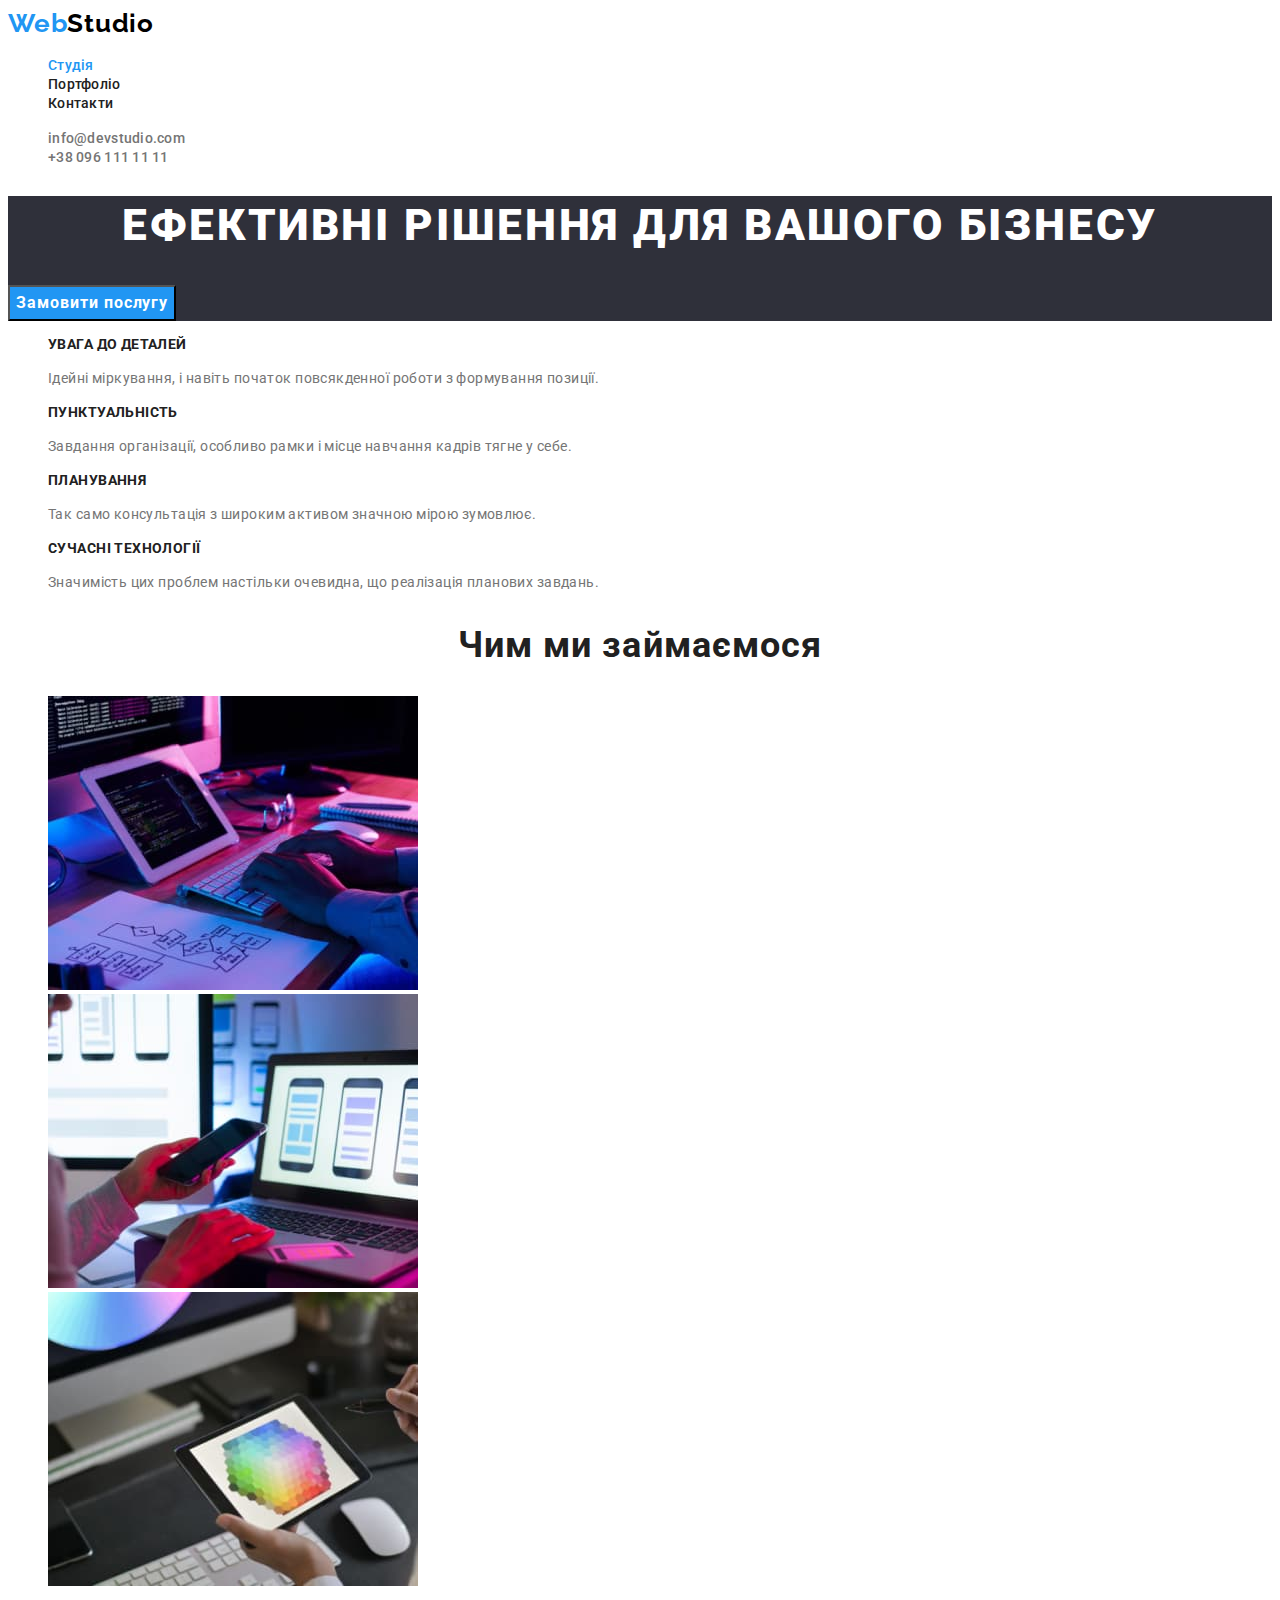
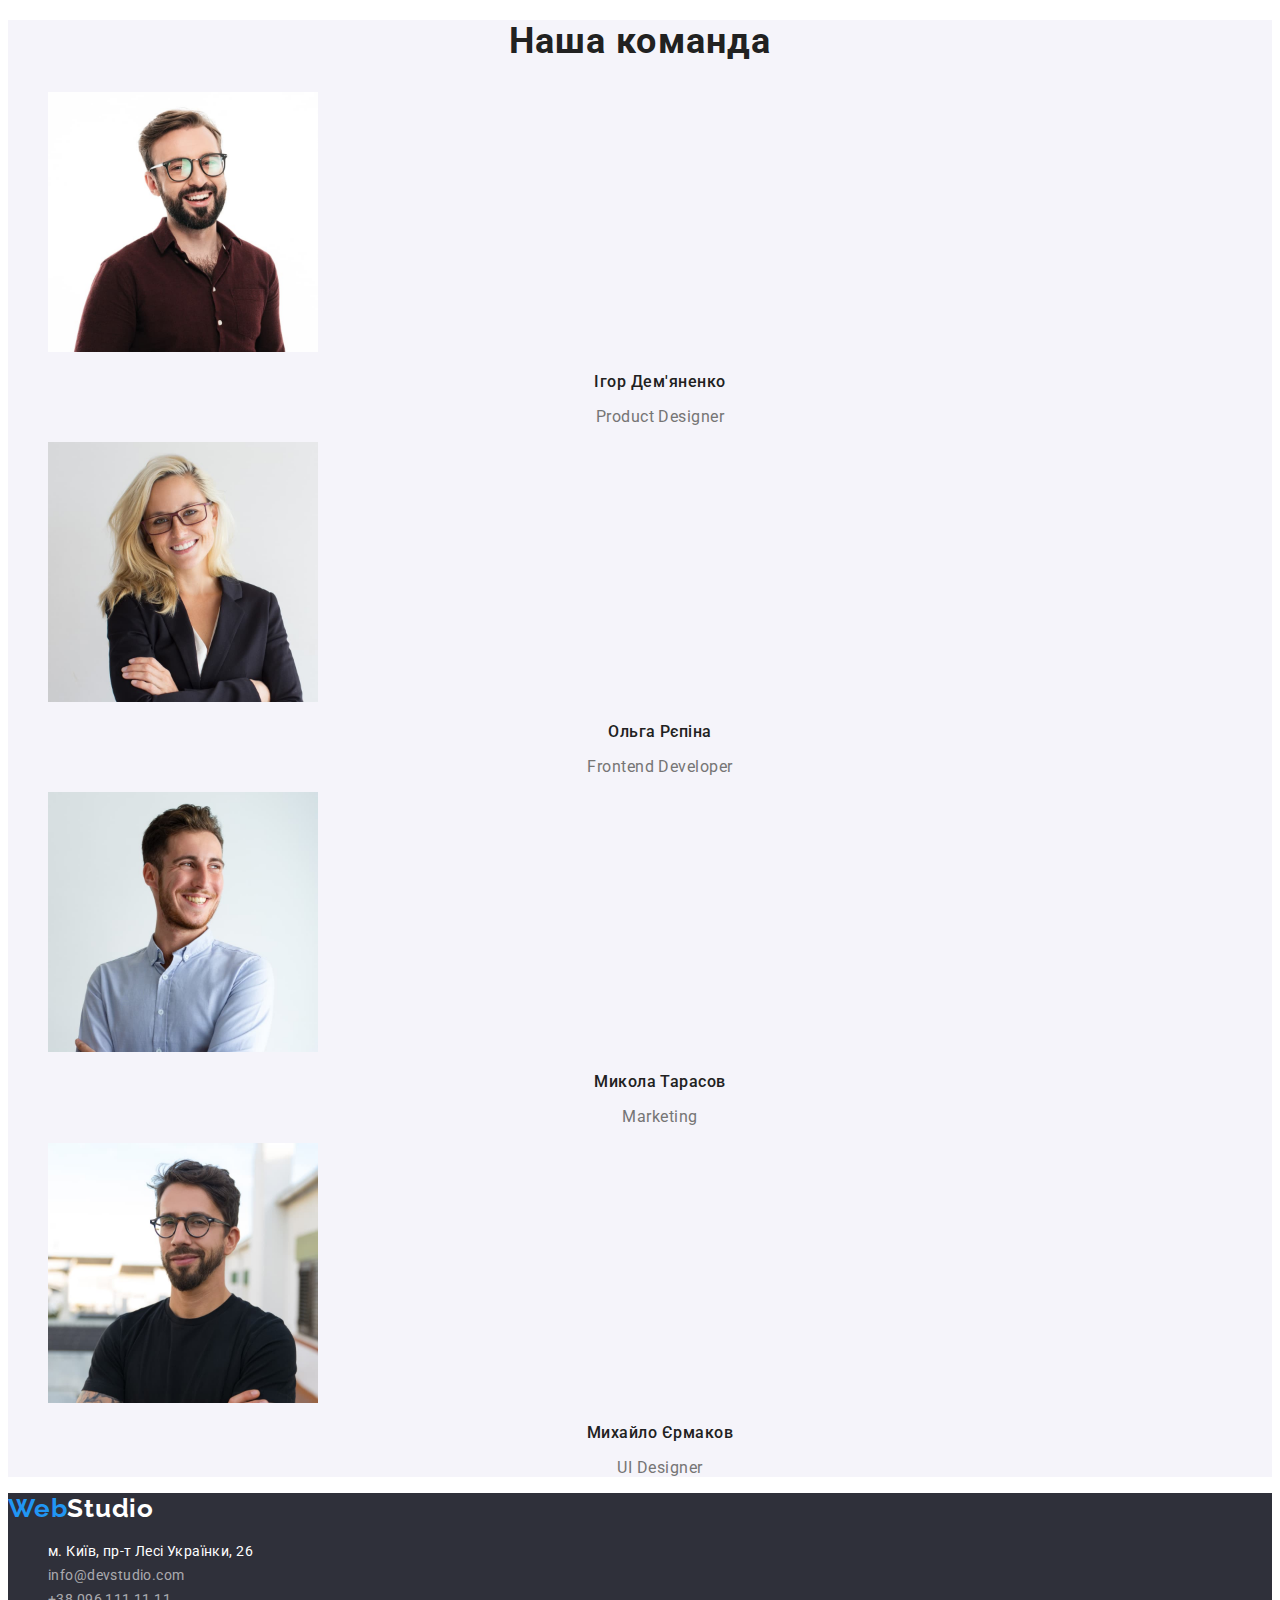
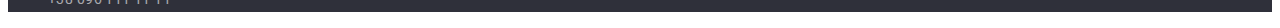
==== index.html @ d9cb3cd8 "Copy files from hw-02" ====
<!DOCTYPE html>
<html lang="uk">
<head>
    <meta charset="UTF-8">
    <meta http-equiv="X-UA-Compatible" content="IE=edge">
    <meta name="viewport" content="width=device-width, initial-scale=1.0">
    <title>WebStudio</title>
    <link rel="preconnect" href="https://fonts.googleapis.com">
    <link rel="preconnect" href="https://fonts.gstatic.com" crossorigin>
    <link href="https://fonts.googleapis.com/css2?family=Raleway:wght@700&family=Roboto:wght@400;500;700;900&display=swap"
        rel="stylesheet">
    <link rel="stylesheet" href="./css/styles.css">
</head>
<body>
    <!-- header -->
    <header>
        <nav>
            <a href="./index.html" lang="en" class="logo"> <span class="logo-accent">Web</span>Studio</a>
    
            <ul class="list">
                <li><a href="./index.html" class="site-nav-link current">Студія</a></li>
                <li><a href="./portfolio.html" class="site-nav-link">Портфоліо</a></li>
                <li><a href="" class="site-nav-link">Контакти</a></li>
            </ul>
        </nav>
        
        <ul class="list">
            <li><a href="mailto:info@devstudio.com" class="contacts">info@devstudio.com</a></li>
            <li><a href="tel:+380961111111" class="contacts">+38 096 111 11 11</a></li>
        </ul>
    </header>

    <main>
        <!-- hero -->
        <section class="hero-section">
            <h1 class="hero-title">Ефективні рішення для вашого бізнесу</h1>
            <button type="button" class="button">Замовити послугу</button>
        </section>

        <!-- features -->
        <section>
            <h2 hidden>Особливості</h2>
            <ul class="list">
                <li>
                    <h3 class="features-title">УВАГА ДО ДЕТАЛЕЙ</h3>
                    <p class="features-text">Ідейні міркування, і навіть початок повсякденної роботи з формування позиції.</p>
                </li>
                <li>
                    <h3 class="features-title">ПУНКТУАЛЬНІСТЬ</h3>
                    <p class="features-text">Завдання організації, особливо рамки і місце навчання кадрів тягне у себе.</p>
                </li>
                <li>
                    <h3 class="features-title">ПЛАНУВАННЯ</h3>
                    <p class="features-text">Так само консультація з широким активом значною мірою зумовлює.</p>
                </li>
                <li>
                    <h3 class="features-title">СУЧАСНІ ТЕХНОЛОГІЇ</h3>
                    <p class="features-text">Значимість цих проблем настільки очевидна, що реалізація планових завдань.</p>
                </li>
            </ul>
        </section>

        <!-- works -->
        <section>
            <h2 class="section-title">Чим ми займаємося</h2>
            <ul class="list">
                <li>
                    <img src="./images/desktop.jpg" alt="Десктопні додатки" width="370">
                </li>
                <li>
                    <img src="./images/mobile.jpg" alt="Мобільні додатки" width="370">
                </li>
                <li>
                    <img src="./images/tablet.jpg" alt="Дизайнерські рішення" width="370">
                </li>
            </ul>
        </section>

        <!-- team -->
        <section class="team-section">
            <h2 class="section-title">Наша команда</h2>
            <ul class="list">
                <li>
                    <img src="./images/ihor.jpg" alt="Фото Ігор Дем'яненко" width="270">
                    <h3 class="team-member">Ігор Дем'яненко</h3>
                    <p lang="en" class="team-role">Product Designer</p>
                </li>
                <li>
                    <img src="./images/olha.jpg" alt="Фото Ольга Рєпіна" width="270">
                    <h3 class="team-member">Ольга Рєпіна</h3>
                    <p lang="en" class="team-role">Frontend Developer</p>
                </li>
                <li>
                    <img src="./images/mykola.jpg" alt="Фото Микола Тарасов" width="270">
                    <h3 class="team-member">Микола Тарасов</h3>
                    <p lang="en" class="team-role">Marketing</p>
                </li>
                <li>
                    <img src="./images/mykhailo.jpg" alt="Фото Михайло Єрмаков" width="270">
                    <h3 class="team-member">Михайло Єрмаков</h3>
                    <p lang="en" class="team-role">UI Designer</p>
                </li>
            </ul>
        </section>
    </main>

    <!-- footer -->
    <footer class="footer-section">
        <a href="./index.html" lang="en" class="logo"> <span class="logo-accent">Web</span>Studio</a>
        <address>
            <ul class="list">
                <li><a href="https://goo.gl/maps/fUNhZHvPjA6vGSTK8" target="_blank" rel="noopener norefferer" class="address-footer">м. Київ, пр-т Лесі Українки, 26</a></li>
                <li><a href="mailto:info@devstudio.com" class="contacts-footer">info@devstudio.com</a></li>
                <li><a href="tel:+380961111111" class="contacts-footer">+38 096 111 11 11</a></li>
            </ul>
        </address>
    </footer>

</body>
</html>
---- css/styles.css ----
:root {
    --primary-text-color:#212121;
    --secondary-text-color:#757575;
    --logo-text-color:#000000;
    --accent-color:#2196F3;
    --white-text-color:#FFFFFF;
    --footer-text-color:rgba(255, 255, 255, 0.6);
    --primary-bg-color:#FFFFFF;
    --secondary-bg-color:#F5F4FA;
    --accent-bg-color:#2F303A;

    --filter-bg-color:#F5F4FA;

    --button-focus-color:#188CE8
}

body {
    background-color: var(--primary-bg-color);
    color: var(--primary-text-color);
    font-family: 'Roboto', sans-serif;
}

.list {
    list-style: none;
}

/* logo */
.logo {
    color: var(--logo-text-color);
    font-family: 'Raleway', sans-serif;
    font-weight: 700;
    font-size: 26px;
    line-height: 1.2;
    text-decoration: none;
    letter-spacing: 0.03em;
}

.logo-accent {
    color: var(--accent-color);
}

/* site-nav */
.site-nav-link {
    color: var(--primary-text-color);
    font-weight: 500;
    font-size: 14px;
    line-height: 1.14;
    letter-spacing: 0.02em;
    text-decoration: none;
}

.site-nav-link:hover,
.site-nav-link:focus {
    color: var(--accent-color);
}

.current {
    color: var(--accent-color);
}

/* contacts */
.contacts {
    color: var(--secondary-text-color);
    font-weight: 500;
    font-size: 14px;
    line-height: 1.14;
    letter-spacing: 0.02em;
    text-decoration: none;
}

.contacts:hover,
.contacts:focus {
    color: var(--accent-color);
}

/* hero */
.hero-section,
.footer-section {
    background-color: var(--accent-bg-color);
}

.hero-title {
    font-weight: 900;
    font-size: 44px;
    line-height: 1.36;
    text-align: center;
    letter-spacing: 0.06em;
    text-transform: uppercase;
    color: var(--white-text-color);
}

/* button */
.button {
    color:var(--white-text-color);
    background-color: var(--accent-color);
    font-family: inherit;
    font-weight: 700;
    font-size: 16px;
    line-height: 1.88;
    display: flex;
    align-items: center;
    text-align: center;
    letter-spacing: 0.06em;

    cursor: pointer;
}

.button:hover,
.button:focus {
    background-color: var(--button-focus-color);
}

/* section */
.section-title {
    font-weight: 700;
    font-size: 36px;
    line-height: 1.17;
    text-align: center;
    letter-spacing: 0.03em;
}

/* features */
.features-title {
    font-weight: 700;
    font-size: 14px;
    line-height: 1.14;
    text-transform: uppercase;
    letter-spacing: 0.03em;
}

.features-text {
    font-size: 14px;
    line-height: 1.71;
    color: var(--secondary-text-color);
    letter-spacing: 0.03em;
}

/* team */
.team-section {
    background-color: var(--secondary-bg-color);
}

.team-member {
    font-weight: 500;
    font-size: 16px;
    line-height: 1.19;
    text-align: center;
    letter-spacing: 0.03em;
}

.team-role {
    font-size: 16px;
    line-height: 1.19;
    text-align: center;
    color: var(--secondary-text-color);
    letter-spacing: 0.03em;
} 

/* footer */
.contacts-footer {
    color: var(--footer-text-color);
    font-size: 14px;
    line-height: 1.71;
    text-decoration: none;
    letter-spacing: 0.03em;

    font-style: normal;
}

.contacts-footer:hover,
.contacts-footer:focus {
    color: var(--accent-color);
}

.address-footer {
    font-style: normal;
    font-size: 14px;
    line-height: 1.71;
    color: var(--white-text-color);
    text-decoration: none;
    letter-spacing: 0.03em;
}

.address-footer:hover,
.address-footer:focus {
    color: var(--accent-color);
}

.footer-section .logo {
    color: var(--white-text-color);
}


/* portfolio.html */

/* filters */
.filter {
    background-color: var(--filter-bg-color);
    color: var(--primary-text-color);
    font-family: inherit;
    font-weight: 500;
    font-size: 16px;
    line-height: 1.62;
    text-align: center;
    letter-spacing: 0.03em;

    cursor: pointer;
}

.filter:hover,
.filter:focus {
    background-color:var(--accent-color);
    color: var(--white-text-color);
}

/* projects */
.project-title {
    font-weight: 700;
    font-size: 18px;
    line-height: 2;
    letter-spacing: 0.06em;
}

.project-type {
    font-size: 16px;
    line-height: 1.88;
    color: var(--secondary-text-color);
    letter-spacing: 0.03em;
}
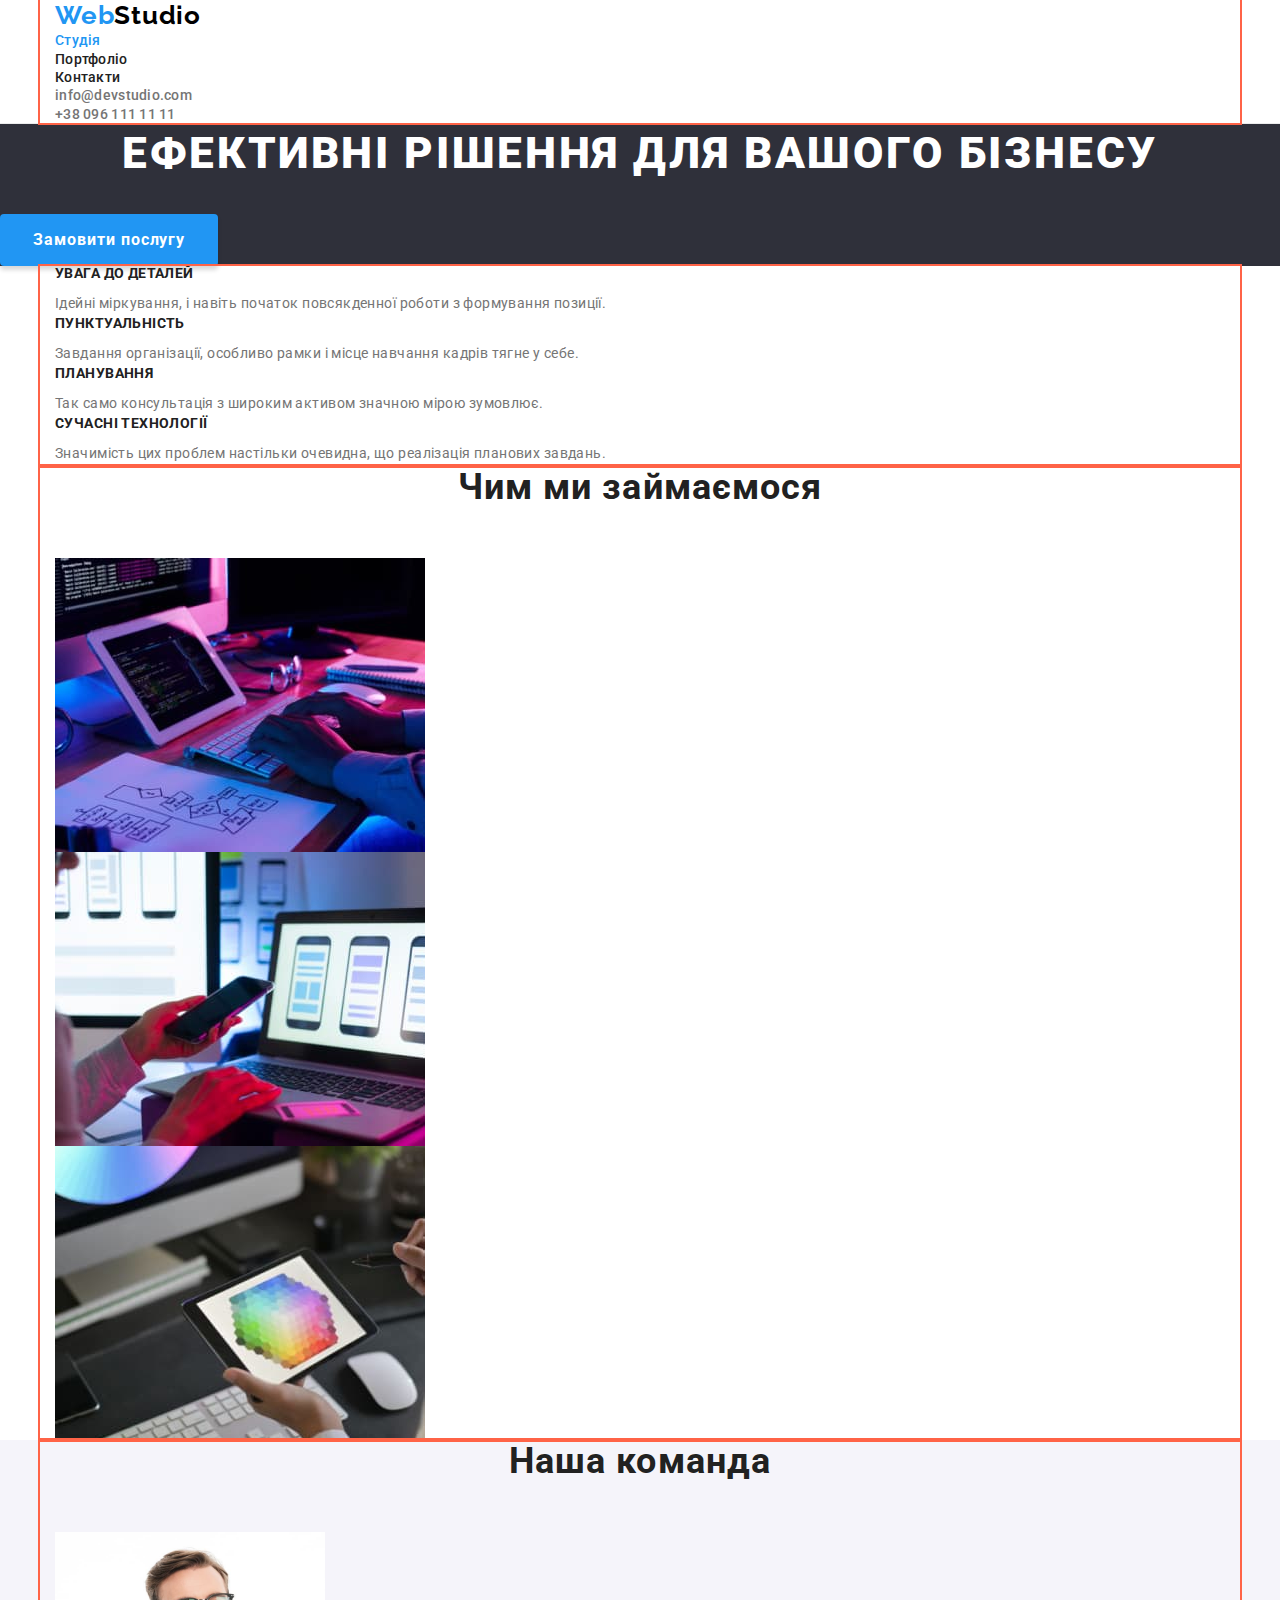
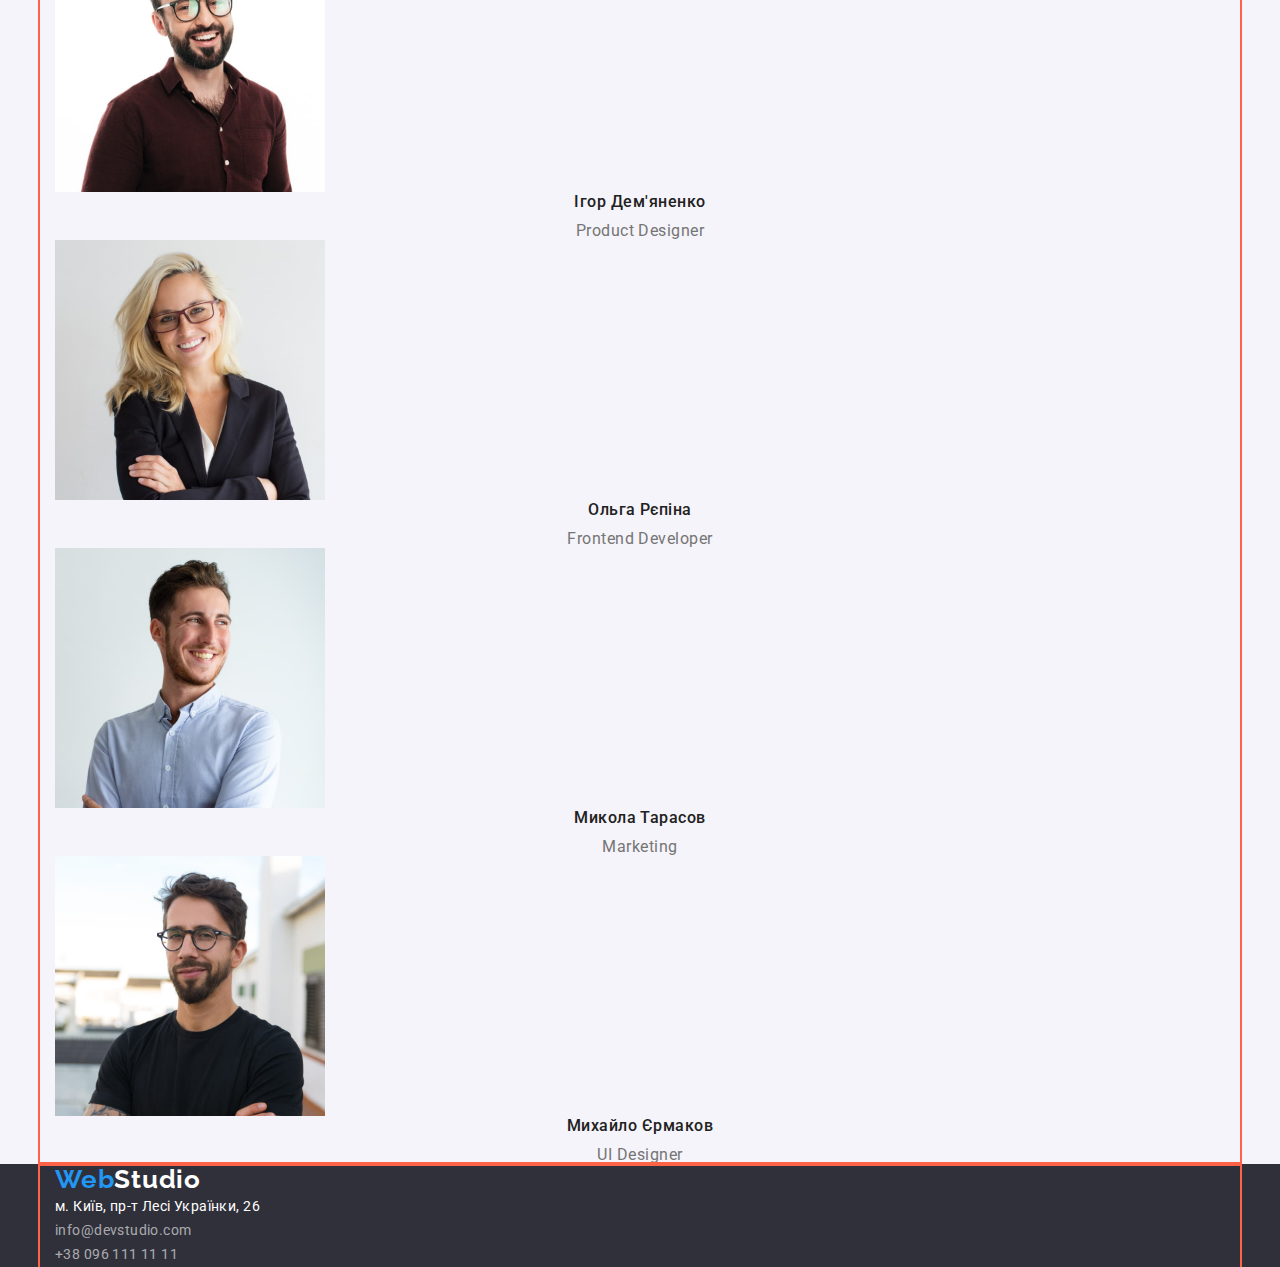
==== commit 10119f54: "Add normalize & containers" ====
--- a/index.html
+++ b/index.html
@@ -9,25 +9,28 @@
     <link rel="preconnect" href="https://fonts.gstatic.com" crossorigin>
     <link href="https://fonts.googleapis.com/css2?family=Raleway:wght@700&family=Roboto:wght@400;500;700;900&display=swap"
         rel="stylesheet">
+    <link rel="stylesheet" href="https://cdnjs.cloudflare.com/ajax/libs/modern-normalize/1.1.0/modern-normalize.min.css">
     <link rel="stylesheet" href="./css/styles.css">
 </head>
 <body>
     <!-- header -->
-    <header>
-        <nav>
-            <a href="./index.html" lang="en" class="logo"> <span class="logo-accent">Web</span>Studio</a>
-    
+    <header class="header">
+        <div class="container">
+            <nav>
+                <a href="./index.html" lang="en" class="logo"> <span class="logo-accent">Web</span>Studio</a>
+        
+                <ul class="list">
+                    <li><a href="./index.html" class="site-nav-link current">Студія</a></li>
+                    <li><a href="./portfolio.html" class="site-nav-link">Портфоліо</a></li>
+                    <li><a href="" class="site-nav-link">Контакти</a></li>
+                </ul>
+            </nav>
+            
             <ul class="list">
-                <li><a href="./index.html" class="site-nav-link current">Студія</a></li>
-                <li><a href="./portfolio.html" class="site-nav-link">Портфоліо</a></li>
-                <li><a href="" class="site-nav-link">Контакти</a></li>
+                <li><a href="mailto:info@devstudio.com" class="contacts">info@devstudio.com</a></li>
+                <li><a href="tel:+380961111111" class="contacts">+38 096 111 11 11</a></li>
             </ul>
-        </nav>
-        
-        <ul class="list">
-            <li><a href="mailto:info@devstudio.com" class="contacts">info@devstudio.com</a></li>
-            <li><a href="tel:+380961111111" class="contacts">+38 096 111 11 11</a></li>
-        </ul>
+        </div>
     </header>
 
     <main>
@@ -39,81 +42,90 @@
 
         <!-- features -->
         <section>
-            <h2 hidden>Особливості</h2>
-            <ul class="list">
-                <li>
-                    <h3 class="features-title">УВАГА ДО ДЕТАЛЕЙ</h3>
-                    <p class="features-text">Ідейні міркування, і навіть початок повсякденної роботи з формування позиції.</p>
-                </li>
-                <li>
-                    <h3 class="features-title">ПУНКТУАЛЬНІСТЬ</h3>
-                    <p class="features-text">Завдання організації, особливо рамки і місце навчання кадрів тягне у себе.</p>
-                </li>
-                <li>
-                    <h3 class="features-title">ПЛАНУВАННЯ</h3>
-                    <p class="features-text">Так само консультація з широким активом значною мірою зумовлює.</p>
-                </li>
-                <li>
-                    <h3 class="features-title">СУЧАСНІ ТЕХНОЛОГІЇ</h3>
-                    <p class="features-text">Значимість цих проблем настільки очевидна, що реалізація планових завдань.</p>
-                </li>
-            </ul>
+            <div class="container">
+                <h2 hidden>Особливості</h2>
+                <ul class="list">
+                    <li>
+                        <h3 class="features-title">УВАГА ДО ДЕТАЛЕЙ</h3>
+                        <p class="features-text">Ідейні міркування, і навіть початок повсякденної роботи з формування позиції.</p>
+                    </li>
+                    <li>
+                        <h3 class="features-title">ПУНКТУАЛЬНІСТЬ</h3>
+                        <p class="features-text">Завдання організації, особливо рамки і місце навчання кадрів тягне у себе.</p>
+                    </li>
+                    <li>
+                        <h3 class="features-title">ПЛАНУВАННЯ</h3>
+                        <p class="features-text">Так само консультація з широким активом значною мірою зумовлює.</p>
+                    </li>
+                    <li>
+                        <h3 class="features-title">СУЧАСНІ ТЕХНОЛОГІЇ</h3>
+                        <p class="features-text">Значимість цих проблем настільки очевидна, що реалізація планових завдань.</p>
+                    </li>
+                </ul>
+            </div>
         </section>
 
         <!-- works -->
         <section>
-            <h2 class="section-title">Чим ми займаємося</h2>
-            <ul class="list">
-                <li>
-                    <img src="./images/desktop.jpg" alt="Десктопні додатки" width="370">
-                </li>
-                <li>
-                    <img src="./images/mobile.jpg" alt="Мобільні додатки" width="370">
-                </li>
-                <li>
-                    <img src="./images/tablet.jpg" alt="Дизайнерські рішення" width="370">
-                </li>
-            </ul>
+            <div class="container">
+                <h2 class="section-title">Чим ми займаємося</h2>
+                <ul class="list">
+                    <li>
+                        <img src="./images/desktop.jpg" alt="Десктопні додатки" width="370">
+                    </li>
+                    <li>
+                        <img src="./images/mobile.jpg" alt="Мобільні додатки" width="370">
+                    </li>
+                    <li>
+                        <img src="./images/tablet.jpg" alt="Дизайнерські рішення" width="370">
+                    </li>
+                </ul>
+            </div>
         </section>
 
         <!-- team -->
         <section class="team-section">
-            <h2 class="section-title">Наша команда</h2>
-            <ul class="list">
-                <li>
-                    <img src="./images/ihor.jpg" alt="Фото Ігор Дем'яненко" width="270">
-                    <h3 class="team-member">Ігор Дем'яненко</h3>
-                    <p lang="en" class="team-role">Product Designer</p>
-                </li>
-                <li>
-                    <img src="./images/olha.jpg" alt="Фото Ольга Рєпіна" width="270">
-                    <h3 class="team-member">Ольга Рєпіна</h3>
-                    <p lang="en" class="team-role">Frontend Developer</p>
-                </li>
-                <li>
-                    <img src="./images/mykola.jpg" alt="Фото Микола Тарасов" width="270">
-                    <h3 class="team-member">Микола Тарасов</h3>
-                    <p lang="en" class="team-role">Marketing</p>
-                </li>
-                <li>
-                    <img src="./images/mykhailo.jpg" alt="Фото Михайло Єрмаков" width="270">
-                    <h3 class="team-member">Михайло Єрмаков</h3>
-                    <p lang="en" class="team-role">UI Designer</p>
-                </li>
-            </ul>
+            <div class="container">
+                <h2 class="section-title">Наша команда</h2>
+                <ul class="list">
+                    <li>
+                        <img src="./images/ihor.jpg" alt="Фото Ігор Дем'яненко" width="270">
+                        <h3 class="team-member">Ігор Дем'яненко</h3>
+                        <p lang="en" class="team-role">Product Designer</p>
+                    </li>
+                    <li>
+                        <img src="./images/olha.jpg" alt="Фото Ольга Рєпіна" width="270">
+                        <h3 class="team-member">Ольга Рєпіна</h3>
+                        <p lang="en" class="team-role">Frontend Developer</p>
+                    </li>
+                    <li>
+                        <img src="./images/mykola.jpg" alt="Фото Микола Тарасов" width="270">
+                        <h3 class="team-member">Микола Тарасов</h3>
+                        <p lang="en" class="team-role">Marketing</p>
+                    </li>
+                    <li>
+                        <img src="./images/mykhailo.jpg" alt="Фото Михайло Єрмаков" width="270">
+                        <h3 class="team-member">Михайло Єрмаков</h3>
+                        <p lang="en" class="team-role">UI Designer</p>
+                    </li>
+                </ul>
+            </div>
         </section>
     </main>
 
     <!-- footer -->
     <footer class="footer-section">
-        <a href="./index.html" lang="en" class="logo"> <span class="logo-accent">Web</span>Studio</a>
-        <address>
-            <ul class="list">
-                <li><a href="https://goo.gl/maps/fUNhZHvPjA6vGSTK8" target="_blank" rel="noopener norefferer" class="address-footer">м. Київ, пр-т Лесі Українки, 26</a></li>
-                <li><a href="mailto:info@devstudio.com" class="contacts-footer">info@devstudio.com</a></li>
-                <li><a href="tel:+380961111111" class="contacts-footer">+38 096 111 11 11</a></li>
-            </ul>
-        </address>
+        <div class="container">
+            <a href="./index.html" lang="en" class="logo"> <span class="logo-accent">Web</span>Studio</a>
+            <address>
+                <ul class="list">
+                    <li><a href="https://goo.gl/maps/fUNhZHvPjA6vGSTK8" target="_blank" rel="noopener norefferer"
+                            class="address-footer">м. Київ, пр-т Лесі Українки, 26</a></li>
+                    <li><a href="mailto:info@devstudio.com" class="contacts-footer">info@devstudio.com</a></li>
+                    <li><a href="tel:+380961111111" class="contacts-footer">+38 096 111 11 11</a></li>
+                </ul>
+            </address>
+        </div>
     </footer>
 
 </body>
--- a/css/styles.css
+++ b/css/styles.css
@@ -20,8 +20,39 @@
     font-family: 'Roboto', sans-serif;
 }
 
+/* reset */
+
 .list {
     list-style: none;
+}
+
+h1,
+h2,
+h3,
+p {
+    margin-top: 0;
+    margin-bottom: 0;
+}
+
+ul {
+    margin-top: 0;
+    margin-bottom: 0;
+    padding-left: 0;
+}
+
+img {
+    display: block;
+}
+
+.header {
+    border-bottom: 1px solid #ECECEC;
+}
+
+.container {
+    margin: 0 auto;
+    width: 1200px;
+    padding: 0 15px;
+    outline: 2px solid tomato;
 }
 
 /* logo */
@@ -87,6 +118,8 @@
     letter-spacing: 0.06em;
     text-transform: uppercase;
     color: var(--white-text-color);
+
+    margin-bottom: 30px;
 }
 
 /* button */
@@ -103,6 +136,11 @@
     letter-spacing: 0.06em;
 
     cursor: pointer;
+
+    box-shadow: 0px 4px 4px rgba(0, 0, 0, 0.15);
+    padding: 10px 32px;
+    border-radius: 4px;
+    border: 1px solid transparent;
 }
 
 .button:hover,
@@ -117,6 +155,8 @@
     line-height: 1.17;
     text-align: center;
     letter-spacing: 0.03em;
+
+    margin-bottom: 50px;
 }
 
 /* features */
@@ -126,6 +166,8 @@
     line-height: 1.14;
     text-transform: uppercase;
     letter-spacing: 0.03em;
+
+    margin-bottom: 10px;
 }
 
 .features-text {
@@ -146,6 +188,8 @@
     line-height: 1.19;
     text-align: center;
     letter-spacing: 0.03em;
+
+    margin-bottom: 10px;
 }
 
 .team-role {
@@ -205,6 +249,10 @@
     letter-spacing: 0.03em;
 
     cursor: pointer;
+
+    padding: 6px 22px;
+    border-radius: 4px;
+    border: 1px solid transparent;
 }
 
 .filter:hover,
@@ -219,6 +267,8 @@
     font-size: 18px;
     line-height: 2;
     letter-spacing: 0.06em;
+
+    margin-bottom: 4px;
 }
 
 .project-type {
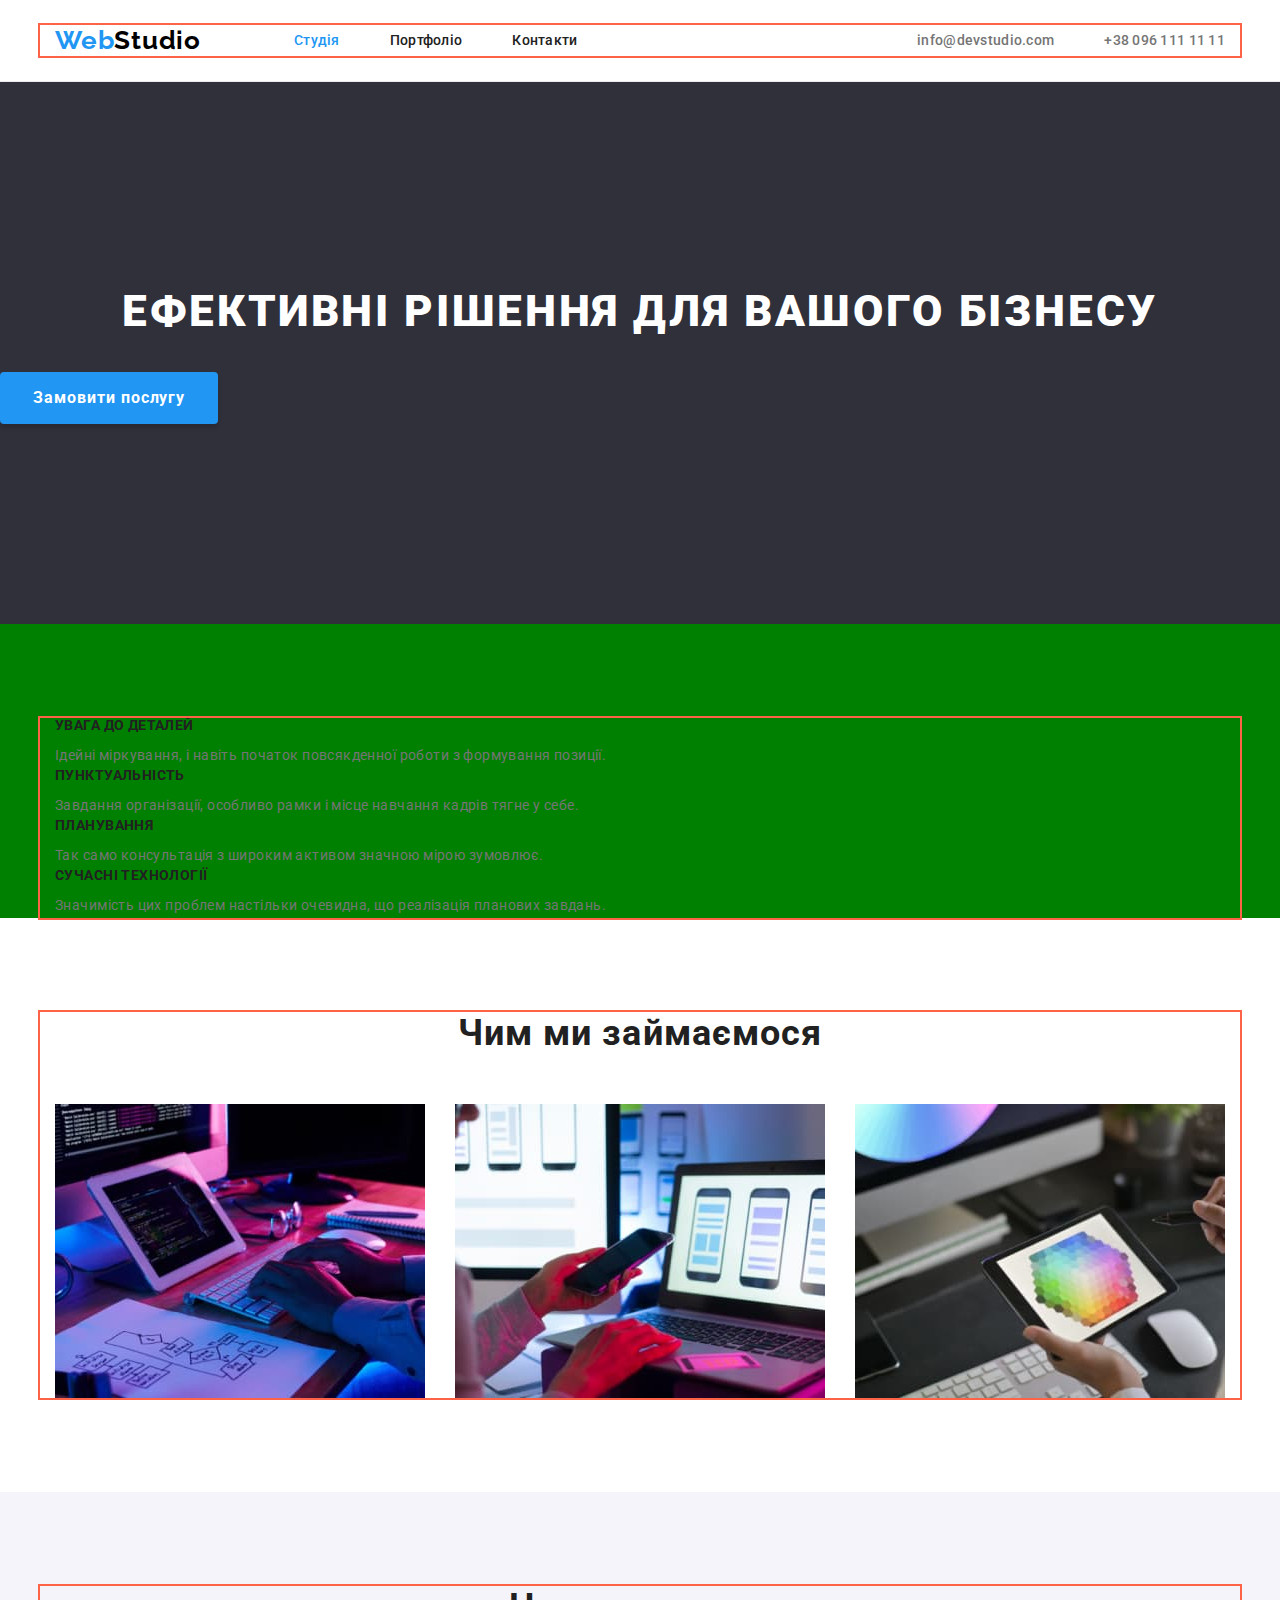
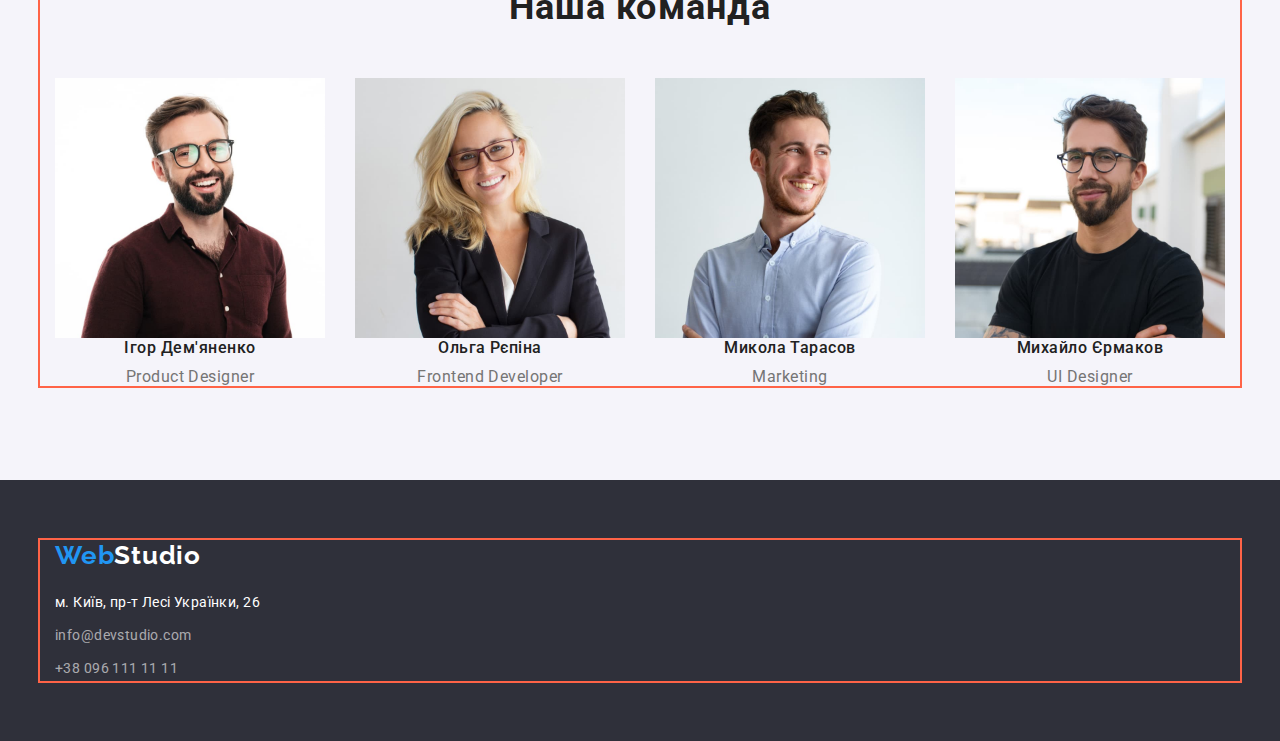
==== commit 277afd96: "Flex header, footer, portfolio" ====
--- a/index.html
+++ b/index.html
@@ -15,18 +15,17 @@
 <body>
     <!-- header -->
     <header class="header">
-        <div class="container">
-            <nav>
+        <div class="container header-container">
+            <nav class="header-navigation">
                 <a href="./index.html" lang="en" class="logo"> <span class="logo-accent">Web</span>Studio</a>
-        
-                <ul class="list">
+                <ul class="list menu">
                     <li><a href="./index.html" class="site-nav-link current">Студія</a></li>
                     <li><a href="./portfolio.html" class="site-nav-link">Портфоліо</a></li>
                     <li><a href="" class="site-nav-link">Контакти</a></li>
                 </ul>
             </nav>
             
-            <ul class="list">
+            <ul class="list header-contacts">
                 <li><a href="mailto:info@devstudio.com" class="contacts">info@devstudio.com</a></li>
                 <li><a href="tel:+380961111111" class="contacts">+38 096 111 11 11</a></li>
             </ul>
@@ -41,7 +40,7 @@
         </section>
 
         <!-- features -->
-        <section>
+        <section class="section features-section">
             <div class="container">
                 <h2 hidden>Особливості</h2>
                 <ul class="list">
@@ -66,10 +65,10 @@
         </section>
 
         <!-- works -->
-        <section>
+        <section class="section">
             <div class="container">
                 <h2 class="section-title">Чим ми займаємося</h2>
-                <ul class="list">
+                <ul class="list works-list">
                     <li>
                         <img src="./images/desktop.jpg" alt="Десктопні додатки" width="370">
                     </li>
@@ -84,10 +83,10 @@
         </section>
 
         <!-- team -->
-        <section class="team-section">
+        <section class="section team-section">
             <div class="container">
                 <h2 class="section-title">Наша команда</h2>
-                <ul class="list">
+                <ul class="list team-list">
                     <li>
                         <img src="./images/ihor.jpg" alt="Фото Ігор Дем'яненко" width="270">
                         <h3 class="team-member">Ігор Дем'яненко</h3>
@@ -114,11 +113,11 @@
     </main>
 
     <!-- footer -->
-    <footer class="footer-section">
+    <footer class="footer">
         <div class="container">
-            <a href="./index.html" lang="en" class="logo"> <span class="logo-accent">Web</span>Studio</a>
+            <a href="./index.html" lang="en" class="logo logo-footer"> <span class="logo-accent">Web</span>Studio</a>
             <address>
-                <ul class="list">
+                <ul class="list address-list">
                     <li><a href="https://goo.gl/maps/fUNhZHvPjA6vGSTK8" target="_blank" rel="noopener norefferer"
                             class="address-footer">м. Київ, пр-т Лесі Українки, 26</a></li>
                     <li><a href="mailto:info@devstudio.com" class="contacts-footer">info@devstudio.com</a></li>
--- a/css/styles.css
+++ b/css/styles.css
@@ -44,18 +44,48 @@
     display: block;
 }
 
+.container {
+    margin-left: auto;
+    margin-right: auto;
+    width: 1200px;
+    padding-left: 15px;
+    padding-right: 15px;
+
+    outline: 2px solid tomato;
+}
+
+/* header */
+
 .header {
+    padding-top: 25px;
+    padding-bottom: 25px;
     border-bottom: 1px solid #ECECEC;
 }
 
-.container {
-    margin: 0 auto;
-    width: 1200px;
-    padding: 0 15px;
-    outline: 2px solid tomato;
+.header-container {
+    display: flex;
+    justify-content: space-between;
+    align-items: center;
+}
+
+.header-navigation {
+    display: flex;
+    column-gap: 93px;
+}
+
+.menu {
+    display: flex;
+    column-gap: 50px;
+    align-items: center;
+}
+
+.header-contacts {
+    display: flex;
+    column-gap: 50px;
 }
 
 /* logo */
+
 .logo {
     color: var(--logo-text-color);
     font-family: 'Raleway', sans-serif;
@@ -105,9 +135,11 @@
 }
 
 /* hero */
-.hero-section,
-.footer-section {
+.hero-section {
     background-color: var(--accent-bg-color);
+    
+    padding-top: 200px;
+    padding-bottom: 200px;
 }
 
 .hero-title {
@@ -126,7 +158,6 @@
 .button {
     color:var(--white-text-color);
     background-color: var(--accent-color);
-    font-family: inherit;
     font-weight: 700;
     font-size: 16px;
     line-height: 1.88;
@@ -149,6 +180,12 @@
 }
 
 /* section */
+
+.section {
+    padding-top: 94px;
+    padding-bottom: 94px;
+}
+
 .section-title {
     font-weight: 700;
     font-size: 36px;
@@ -160,6 +197,12 @@
 }
 
 /* features */
+
+.features-section {
+    padding-bottom: 0;
+    background-color: green;
+}
+
 .features-title {
     font-weight: 700;
     font-size: 14px;
@@ -175,6 +218,13 @@
     line-height: 1.71;
     color: var(--secondary-text-color);
     letter-spacing: 0.03em;
+}
+
+/* works */
+
+.works-list {
+    display: flex;
+    justify-content: space-between;
 }
 
 /* team */
@@ -182,6 +232,11 @@
     background-color: var(--secondary-bg-color);
 }
 
+.team-list {
+    display: flex;
+    justify-content: space-between;
+}
+
 .team-member {
     font-weight: 500;
     font-size: 16px;
@@ -201,6 +256,13 @@
 } 
 
 /* footer */
+
+.footer {
+    background-color: var(--accent-bg-color);
+    padding-top: 60px;
+    padding-bottom: 60px;
+}
+
 .contacts-footer {
     color: var(--footer-text-color);
     font-size: 14px;
@@ -209,6 +271,7 @@
     letter-spacing: 0.03em;
 
     font-style: normal;
+
 }
 
 .contacts-footer:hover,
@@ -230,18 +293,31 @@
     color: var(--accent-color);
 }
 
-.footer-section .logo {
+.logo-footer {
     color: var(--white-text-color);
 }
 
+.address-list {
+    display: flex;
+    flex-direction: column;
+    margin-top: 20px;
+    gap: 9px;
+}
 
 /* portfolio.html */
 
 /* filters */
+
+.filters-list {
+    display: flex;
+    gap: 8px;
+    justify-content: center;
+    margin-bottom: 50px;
+}
+
 .filter {
     background-color: var(--filter-bg-color);
     color: var(--primary-text-color);
-    font-family: inherit;
     font-weight: 500;
     font-size: 16px;
     line-height: 1.62;
@@ -262,6 +338,20 @@
 }
 
 /* projects */
+
+.projects-list {
+    display: flex;
+    flex-wrap: wrap;
+    gap: 30px;
+}
+
+.project {
+    padding: 20px 24px;
+    border-bottom: 1px solid #EEEEEE;
+    border-left: 1px solid #EEEEEE;
+    border-right: 1px solid #EEEEEE;
+}
+
 .project-title {
     font-weight: 700;
     font-size: 18px;
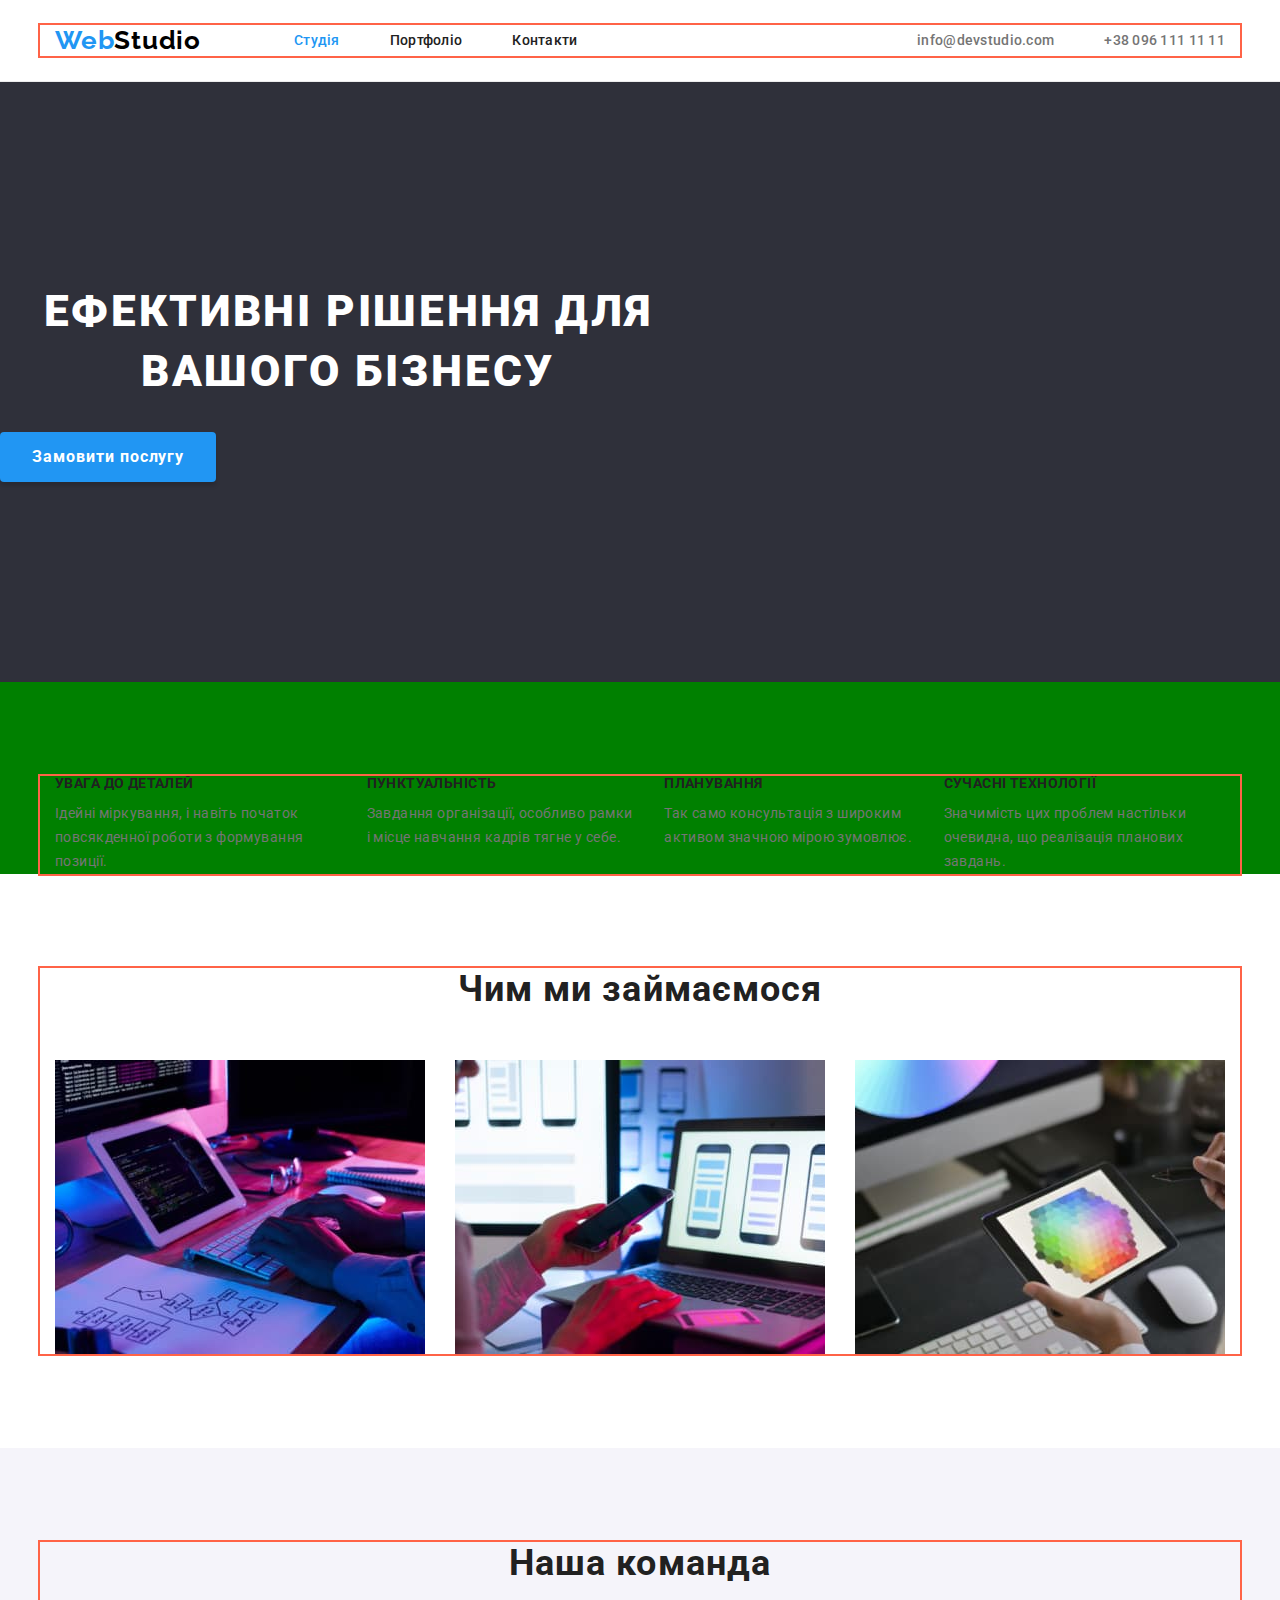
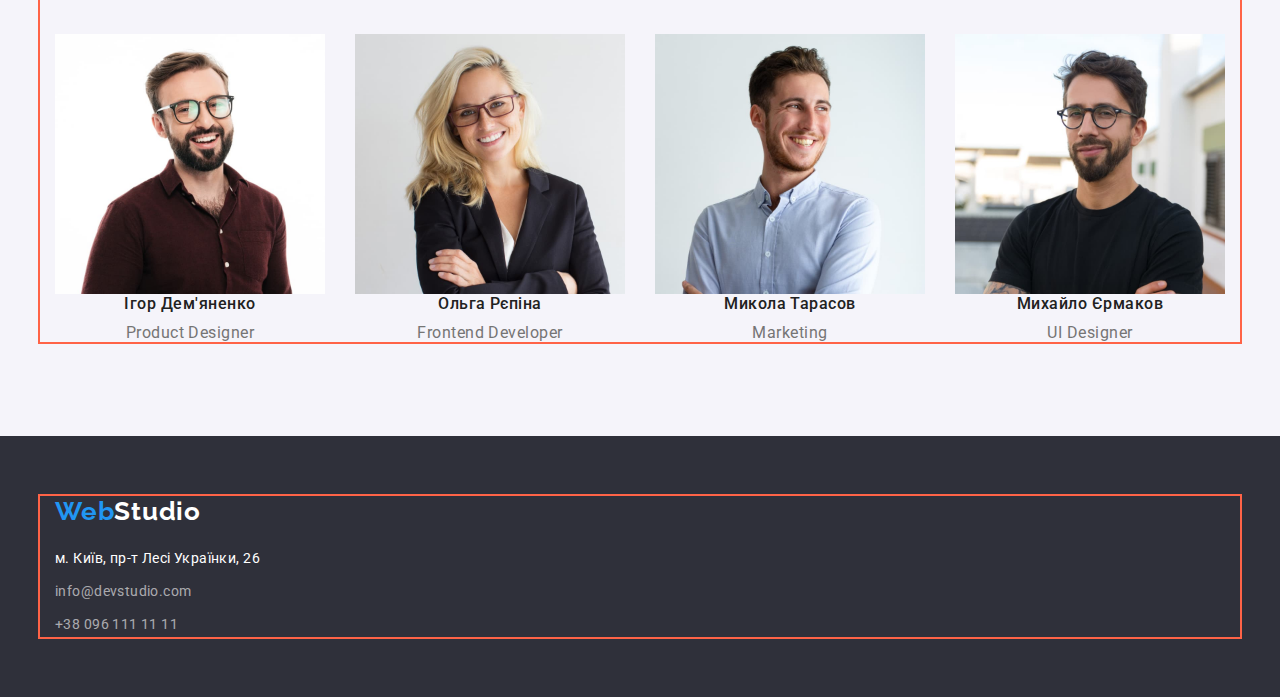
==== commit 97aaf32f: "Features width calc, no flex in footer" ====
--- a/index.html
+++ b/index.html
@@ -43,20 +43,20 @@
         <section class="section features-section">
             <div class="container">
                 <h2 hidden>Особливості</h2>
-                <ul class="list">
-                    <li>
+                <ul class="list features-list">
+                    <li class="features-item">
                         <h3 class="features-title">УВАГА ДО ДЕТАЛЕЙ</h3>
                         <p class="features-text">Ідейні міркування, і навіть початок повсякденної роботи з формування позиції.</p>
                     </li>
-                    <li>
+                    <li class="features-item">
                         <h3 class="features-title">ПУНКТУАЛЬНІСТЬ</h3>
                         <p class="features-text">Завдання організації, особливо рамки і місце навчання кадрів тягне у себе.</p>
                     </li>
-                    <li>
+                    <li class="features-item">
                         <h3 class="features-title">ПЛАНУВАННЯ</h3>
                         <p class="features-text">Так само консультація з широким активом значною мірою зумовлює.</p>
                     </li>
-                    <li>
+                    <li class="features-item">
                         <h3 class="features-title">СУЧАСНІ ТЕХНОЛОГІЇ</h3>
                         <p class="features-text">Значимість цих проблем настільки очевидна, що реалізація планових завдань.</p>
                     </li>
@@ -117,10 +117,10 @@
         <div class="container">
             <a href="./index.html" lang="en" class="logo logo-footer"> <span class="logo-accent">Web</span>Studio</a>
             <address>
-                <ul class="list address-list">
-                    <li><a href="https://goo.gl/maps/fUNhZHvPjA6vGSTK8" target="_blank" rel="noopener norefferer"
+                <ul class="list">
+                    <li class="address-item"><a href="https://goo.gl/maps/fUNhZHvPjA6vGSTK8" target="_blank" rel="noopener norefferer"
                             class="address-footer">м. Київ, пр-т Лесі Українки, 26</a></li>
-                    <li><a href="mailto:info@devstudio.com" class="contacts-footer">info@devstudio.com</a></li>
+                    <li class="address-item"><a href="mailto:info@devstudio.com" class="contacts-footer">info@devstudio.com</a></li>
                     <li><a href="tel:+380961111111" class="contacts-footer">+38 096 111 11 11</a></li>
                 </ul>
             </address>
--- a/css/styles.css
+++ b/css/styles.css
@@ -152,6 +152,8 @@
     color: var(--white-text-color);
 
     margin-bottom: 30px;
+
+    width: 696px;
 }
 
 /* button */
@@ -171,7 +173,9 @@
     box-shadow: 0px 4px 4px rgba(0, 0, 0, 0.15);
     padding: 10px 32px;
     border-radius: 4px;
-    border: 1px solid transparent;
+    border: 0;
+    min-width: 216px;
+    justify-content: center;
 }
 
 .button:hover,
@@ -201,6 +205,15 @@
 .features-section {
     padding-bottom: 0;
     background-color: green;
+}
+
+.features-list {
+    display: flex;
+    gap: 30px;
+}
+
+.features-item {
+    flex-basis: calc((100%-90px)/4);
 }
 
 .features-title {
@@ -271,7 +284,6 @@
     letter-spacing: 0.03em;
 
     font-style: normal;
-
 }
 
 .contacts-footer:hover,
@@ -295,13 +307,13 @@
 
 .logo-footer {
     color: var(--white-text-color);
-}
-
-.address-list {
-    display: flex;
-    flex-direction: column;
-    margin-top: 20px;
-    gap: 9px;
+
+    display: block;
+    margin-bottom: 20px;
+}
+
+.address-item {
+    margin-bottom: 9px;
 }
 
 /* portfolio.html */
@@ -328,7 +340,7 @@
 
     padding: 6px 22px;
     border-radius: 4px;
-    border: 1px solid transparent;
+    border: 0;
 }
 
 .filter:hover,
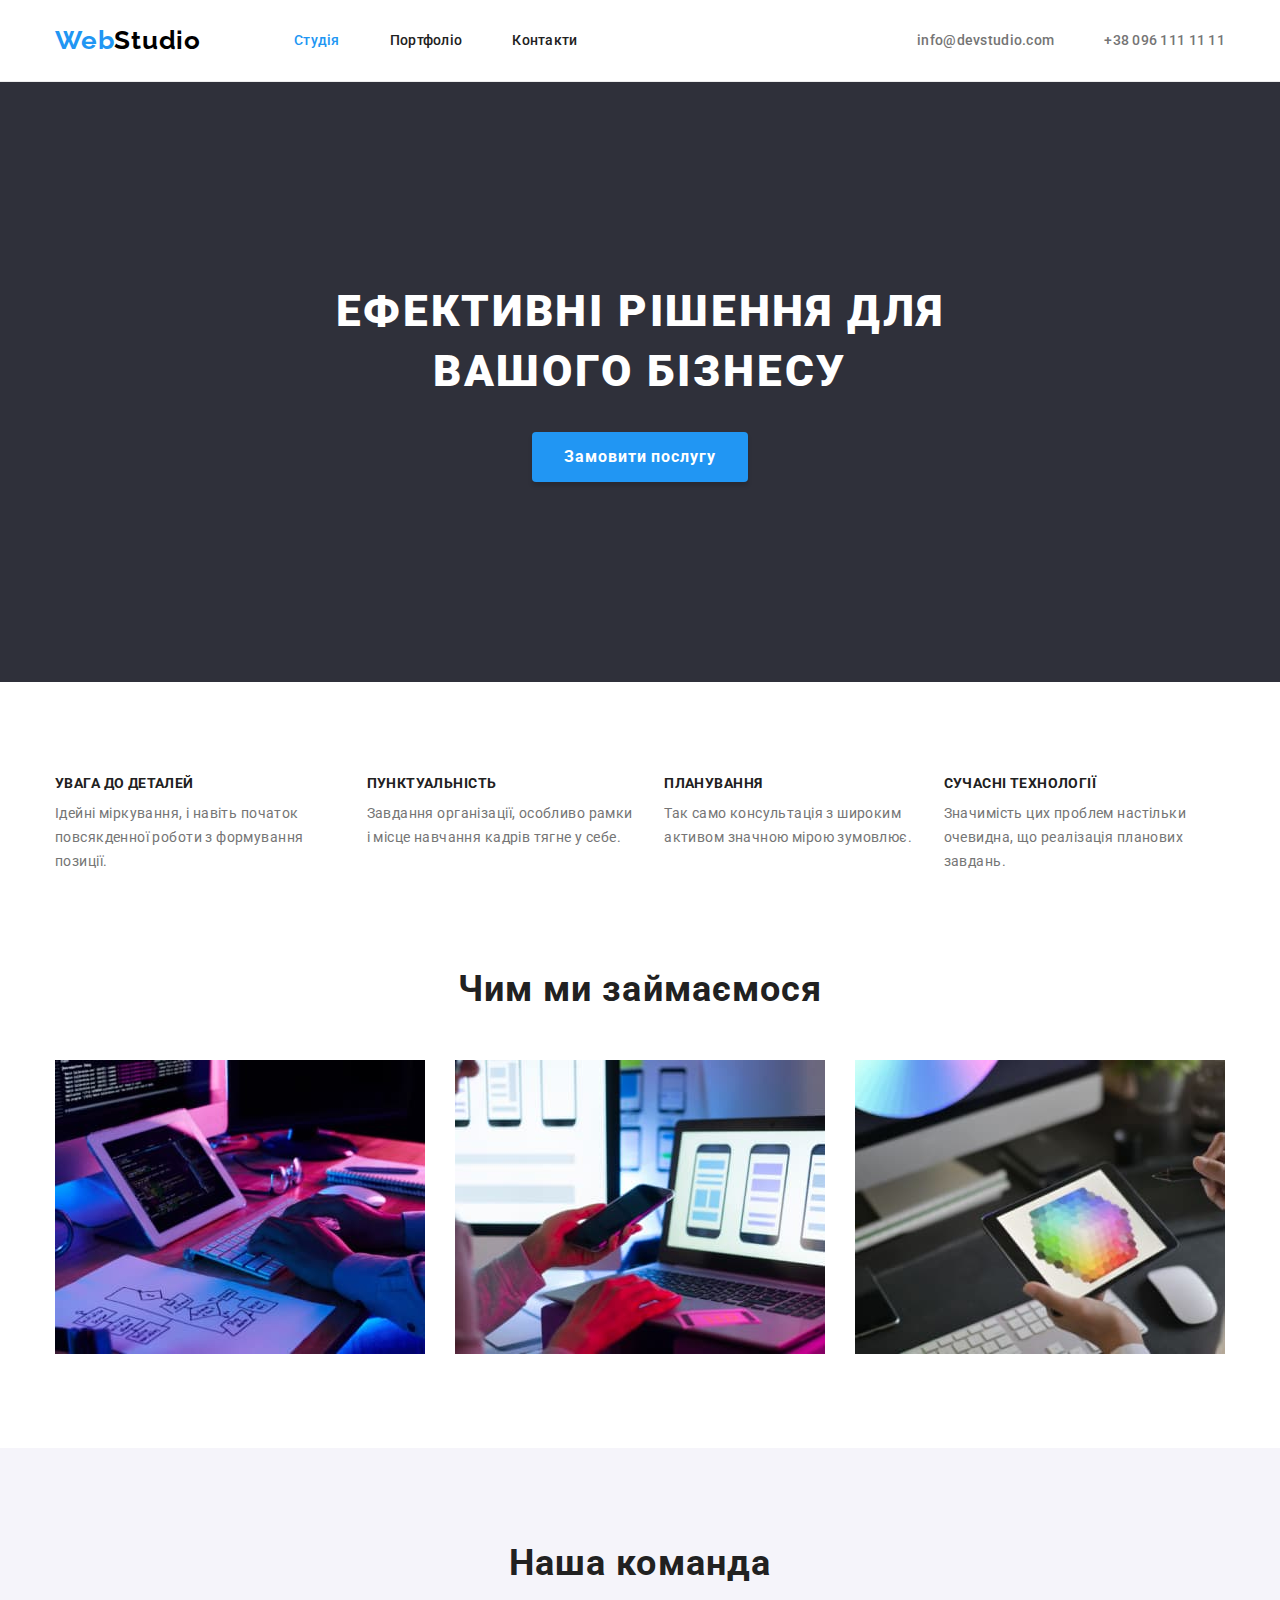
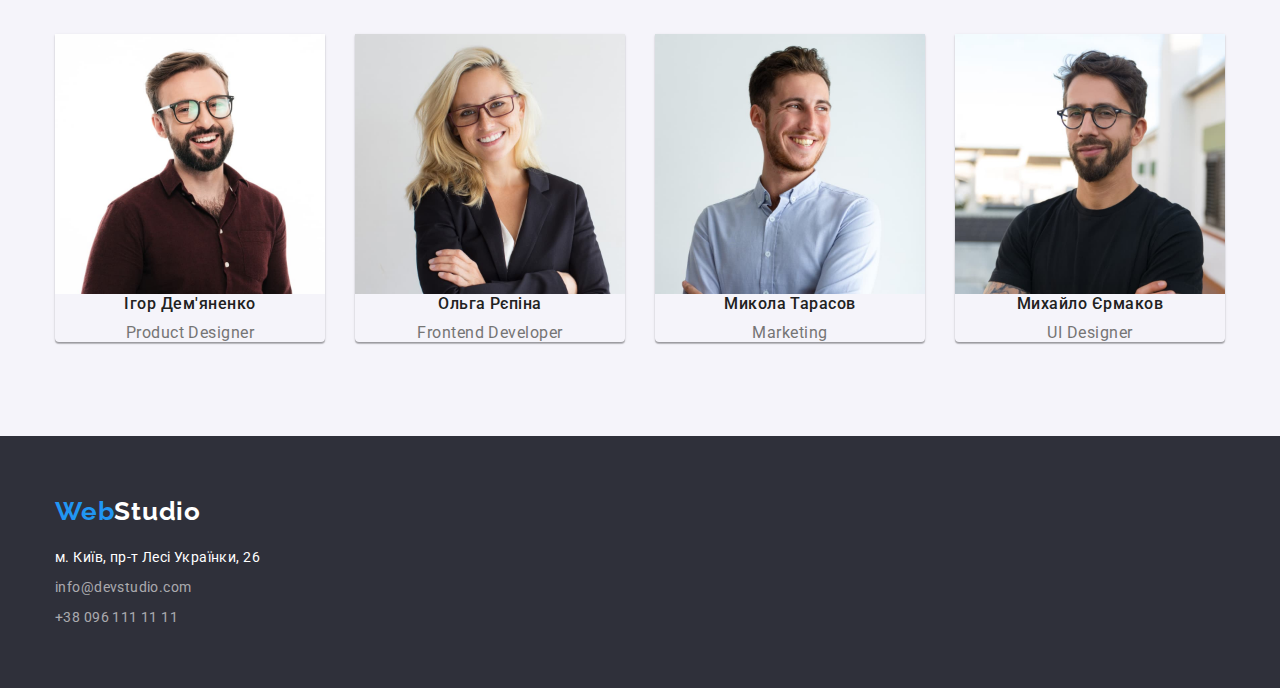
==== commit 45ff11ac: "Add visually-hidden & cards shadow" ====
--- a/index.html
+++ b/index.html
@@ -34,15 +34,17 @@
 
     <main>
         <!-- hero -->
-        <section class="hero-section">
-            <h1 class="hero-title">Ефективні рішення для вашого бізнесу</h1>
-            <button type="button" class="button">Замовити послугу</button>
+        <section class="section hero-section">
+            <div class="container">
+                <h1 class="hero-title">Ефективні рішення для вашого бізнесу</h1>
+                <button type="button" class="button">Замовити послугу</button>
+            </div>
         </section>
 
         <!-- features -->
         <section class="section features-section">
             <div class="container">
-                <h2 hidden>Особливості</h2>
+                <h2 class="visually-hidden">Особливості</h2>
                 <ul class="list features-list">
                     <li class="features-item">
                         <h3 class="features-title">УВАГА ДО ДЕТАЛЕЙ</h3>
@@ -65,7 +67,7 @@
         </section>
 
         <!-- works -->
-        <section class="section">
+        <section class="section works-section">
             <div class="container">
                 <h2 class="section-title">Чим ми займаємося</h2>
                 <ul class="list works-list">
@@ -87,22 +89,22 @@
             <div class="container">
                 <h2 class="section-title">Наша команда</h2>
                 <ul class="list team-list">
-                    <li>
+                    <li class="team-card">
                         <img src="./images/ihor.jpg" alt="Фото Ігор Дем'яненко" width="270">
                         <h3 class="team-member">Ігор Дем'яненко</h3>
                         <p lang="en" class="team-role">Product Designer</p>
                     </li>
-                    <li>
+                    <li class="team-card">
                         <img src="./images/olha.jpg" alt="Фото Ольга Рєпіна" width="270">
                         <h3 class="team-member">Ольга Рєпіна</h3>
                         <p lang="en" class="team-role">Frontend Developer</p>
                     </li>
-                    <li>
+                    <li class="team-card">
                         <img src="./images/mykola.jpg" alt="Фото Микола Тарасов" width="270">
                         <h3 class="team-member">Микола Тарасов</h3>
                         <p lang="en" class="team-role">Marketing</p>
                     </li>
-                    <li>
+                    <li class="team-card">
                         <img src="./images/mykhailo.jpg" alt="Фото Михайло Єрмаков" width="270">
                         <h3 class="team-member">Михайло Єрмаков</h3>
                         <p lang="en" class="team-role">UI Designer</p>
--- a/css/styles.css
+++ b/css/styles.css
@@ -44,14 +44,30 @@
     display: block;
 }
 
+.section {
+    padding-top: 94px;
+    padding-bottom: 94px;
+}
+
 .container {
     margin-left: auto;
     margin-right: auto;
     width: 1200px;
     padding-left: 15px;
     padding-right: 15px;
-
-    outline: 2px solid tomato;
+}
+
+.visually-hidden {
+    position: absolute;
+    width: 1px;
+    height: 1px;
+    margin: -1px;
+    border: 0;
+    padding: 0;
+    white-space: nowrap;
+    clip-path: inset(100%);
+    clip: rect(0 0 0 0);
+    overflow: hidden;
 }
 
 /* header */
@@ -140,6 +156,8 @@
     
     padding-top: 200px;
     padding-bottom: 200px;
+
+
 }
 
 .hero-title {
@@ -151,6 +169,8 @@
     text-transform: uppercase;
     color: var(--white-text-color);
 
+    margin-left: auto;
+    margin-right: auto;
     margin-bottom: 30px;
 
     width: 696px;
@@ -174,8 +194,12 @@
     padding: 10px 32px;
     border-radius: 4px;
     border: 0;
+
     min-width: 216px;
     justify-content: center;
+
+    margin-left: auto;
+    margin-right: auto;
 }
 
 .button:hover,
@@ -184,11 +208,6 @@
 }
 
 /* section */
-
-.section {
-    padding-top: 94px;
-    padding-bottom: 94px;
-}
 
 .section-title {
     font-weight: 700;
@@ -203,8 +222,7 @@
 /* features */
 
 .features-section {
-    padding-bottom: 0;
-    background-color: green;
+    padding-bottom: 47px;
 }
 
 .features-list {
@@ -234,6 +252,10 @@
 }
 
 /* works */
+
+.works-section {
+    padding-top: 47px;
+}
 
 .works-list {
     display: flex;
@@ -248,6 +270,11 @@
 .team-list {
     display: flex;
     justify-content: space-between;
+}
+
+.team-card {
+    box-shadow: 0px 1px 3px rgba(0, 0, 0, 0.12), 0px 1px 1px rgba(0, 0, 0, 0.14), 0px 2px 1px rgba(0, 0, 0, 0.2);
+    border-radius: 0px 0px 4px 4px;
 }
 
 .team-member {
@@ -279,11 +306,12 @@
 .contacts-footer {
     color: var(--footer-text-color);
     font-size: 14px;
-    line-height: 1.71;
+    line-height: 1.5;
     text-decoration: none;
     letter-spacing: 0.03em;
 
     font-style: normal;
+    
 }
 
 .contacts-footer:hover,
@@ -294,7 +322,7 @@
 .address-footer {
     font-style: normal;
     font-size: 14px;
-    line-height: 1.71;
+    line-height: 1.5;
     color: var(--white-text-color);
     text-decoration: none;
     letter-spacing: 0.03em;
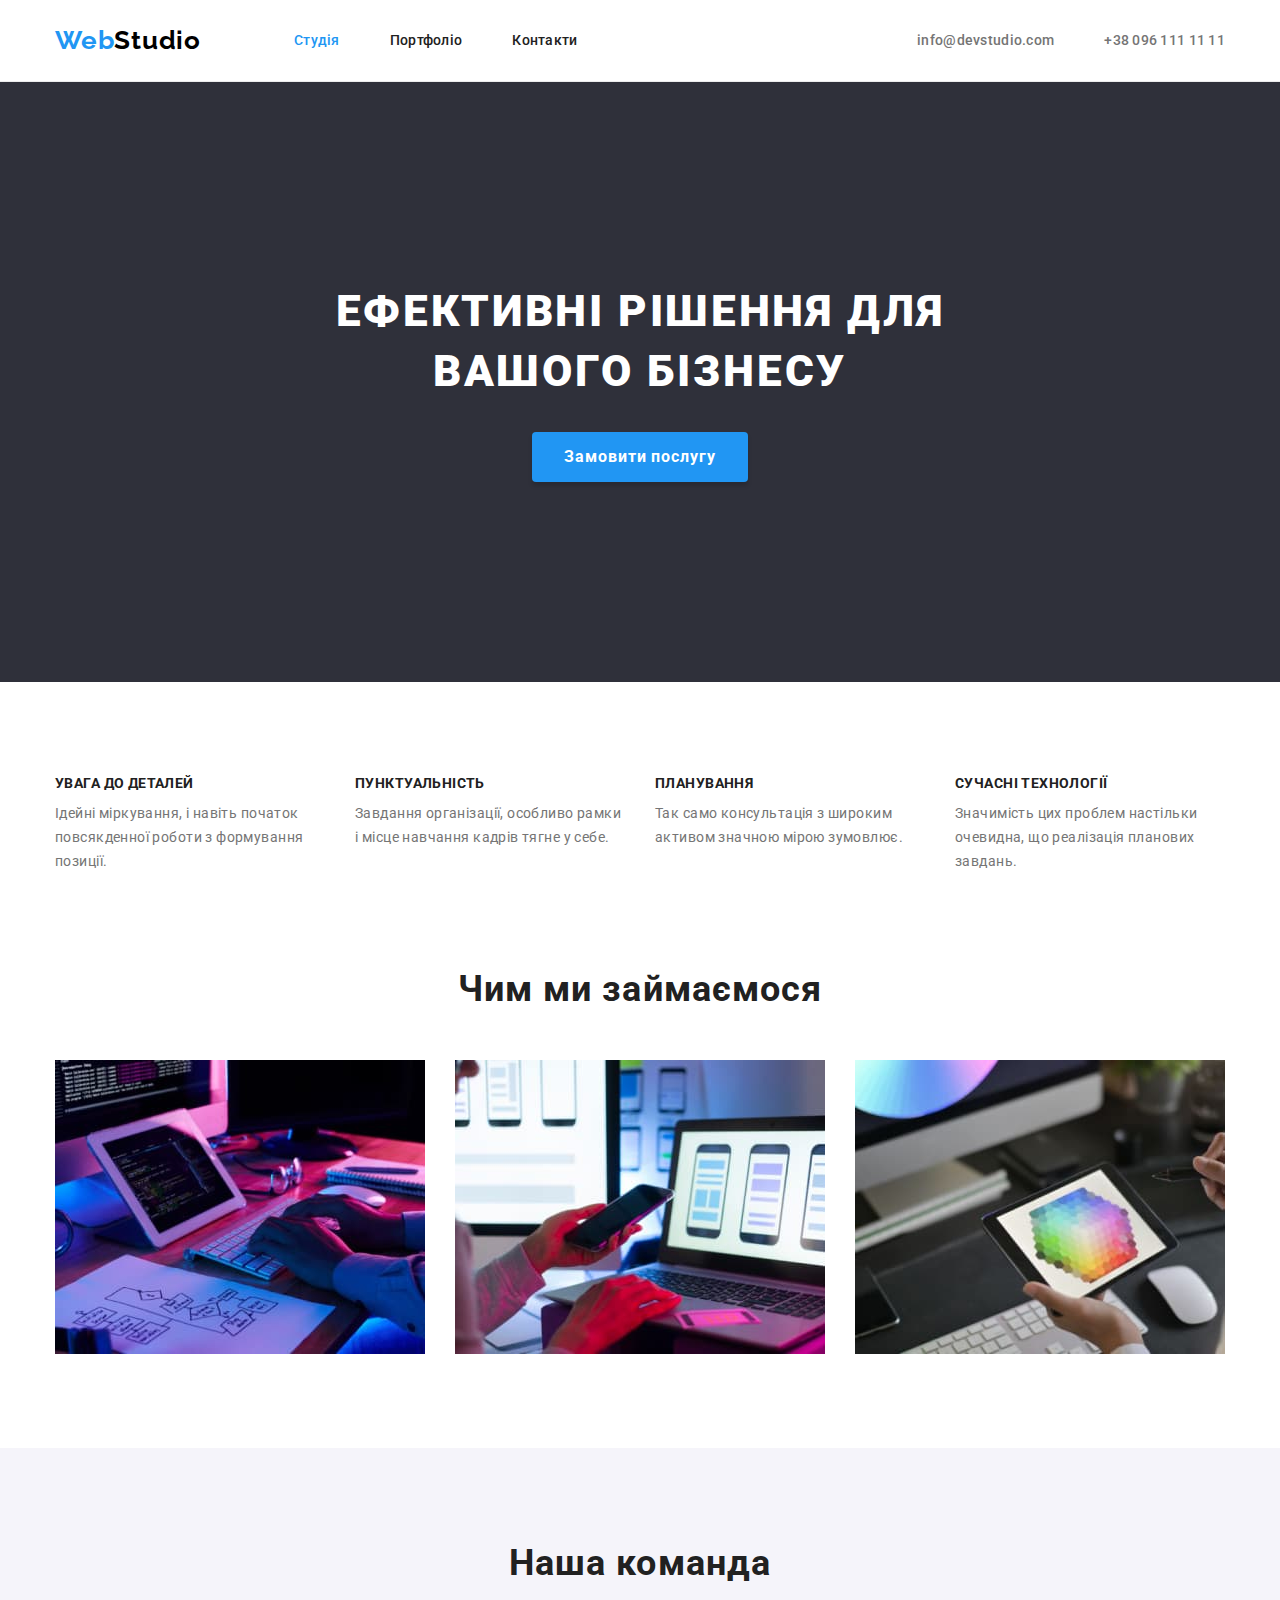
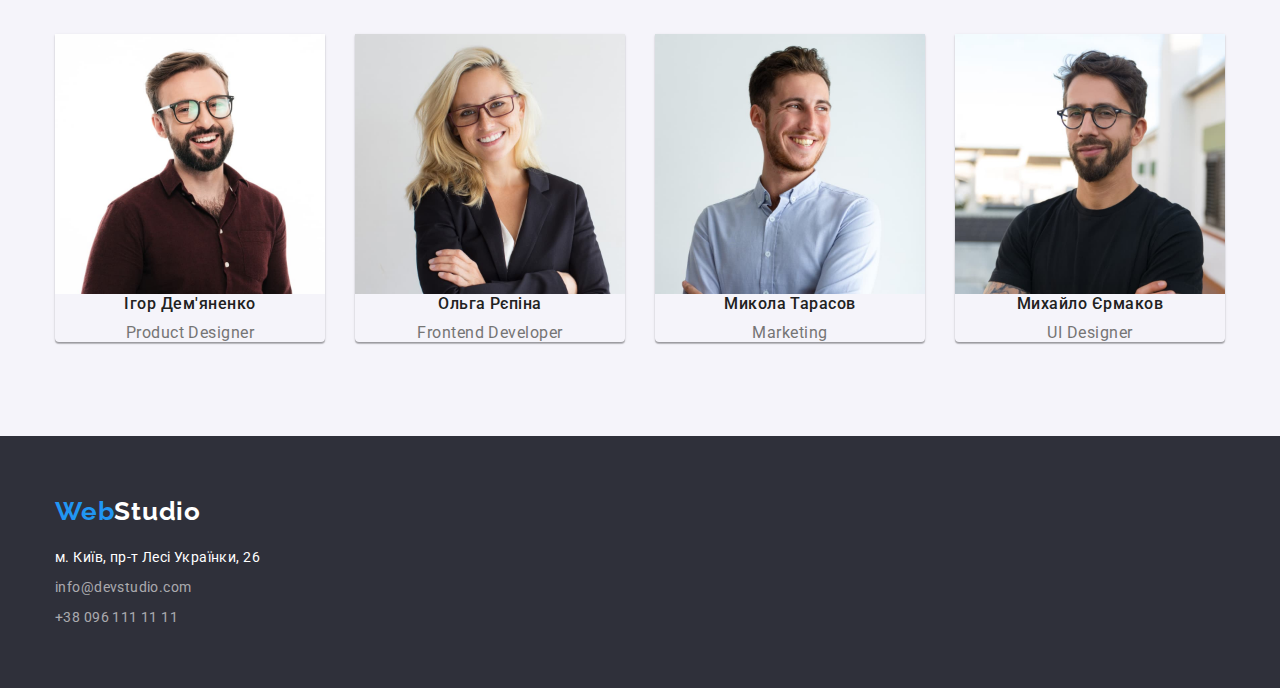
==== commit 8fc463a0: "Add flex-basis on cards" ====
--- a/index.html
+++ b/index.html
@@ -71,13 +71,13 @@
             <div class="container">
                 <h2 class="section-title">Чим ми займаємося</h2>
                 <ul class="list works-list">
-                    <li>
+                    <li class="works-item">
                         <img src="./images/desktop.jpg" alt="Десктопні додатки" width="370">
                     </li>
-                    <li>
+                    <li class="works-item">
                         <img src="./images/mobile.jpg" alt="Мобільні додатки" width="370">
                     </li>
-                    <li>
+                    <li class="works-item">
                         <img src="./images/tablet.jpg" alt="Дизайнерські рішення" width="370">
                     </li>
                 </ul>
--- a/css/styles.css
+++ b/css/styles.css
@@ -156,8 +156,6 @@
     
     padding-top: 200px;
     padding-bottom: 200px;
-
-
 }
 
 .hero-title {
@@ -228,10 +226,11 @@
 .features-list {
     display: flex;
     gap: 30px;
+    flex-wrap: wrap;
 }
 
 .features-item {
-    flex-basis: calc((100%-90px)/4);
+    flex-basis: calc((100% - 90px) / 4);
 }
 
 .features-title {
@@ -259,7 +258,12 @@
 
 .works-list {
     display: flex;
-    justify-content: space-between;
+    gap: 30px;
+    flex-wrap: wrap;
+}
+
+.works-item {
+    flex-basis: calc((100% - 60px) / 3);
 }
 
 /* team */
@@ -269,10 +273,13 @@
 
 .team-list {
     display: flex;
-    justify-content: space-between;
+    gap: 30px;
+    flex-wrap: wrap;
 }
 
 .team-card {
+    flex-basis: calc((100% - 90px) / 4);
+
     box-shadow: 0px 1px 3px rgba(0, 0, 0, 0.12), 0px 1px 1px rgba(0, 0, 0, 0.14), 0px 2px 1px rgba(0, 0, 0, 0.2);
     border-radius: 0px 0px 4px 4px;
 }
@@ -385,6 +392,10 @@
     gap: 30px;
 }
 
+.project-card {
+    flex-basis: calc((100% - 60px) / 3);
+}
+
 .project {
     padding: 20px 24px;
     border-bottom: 1px solid #EEEEEE;
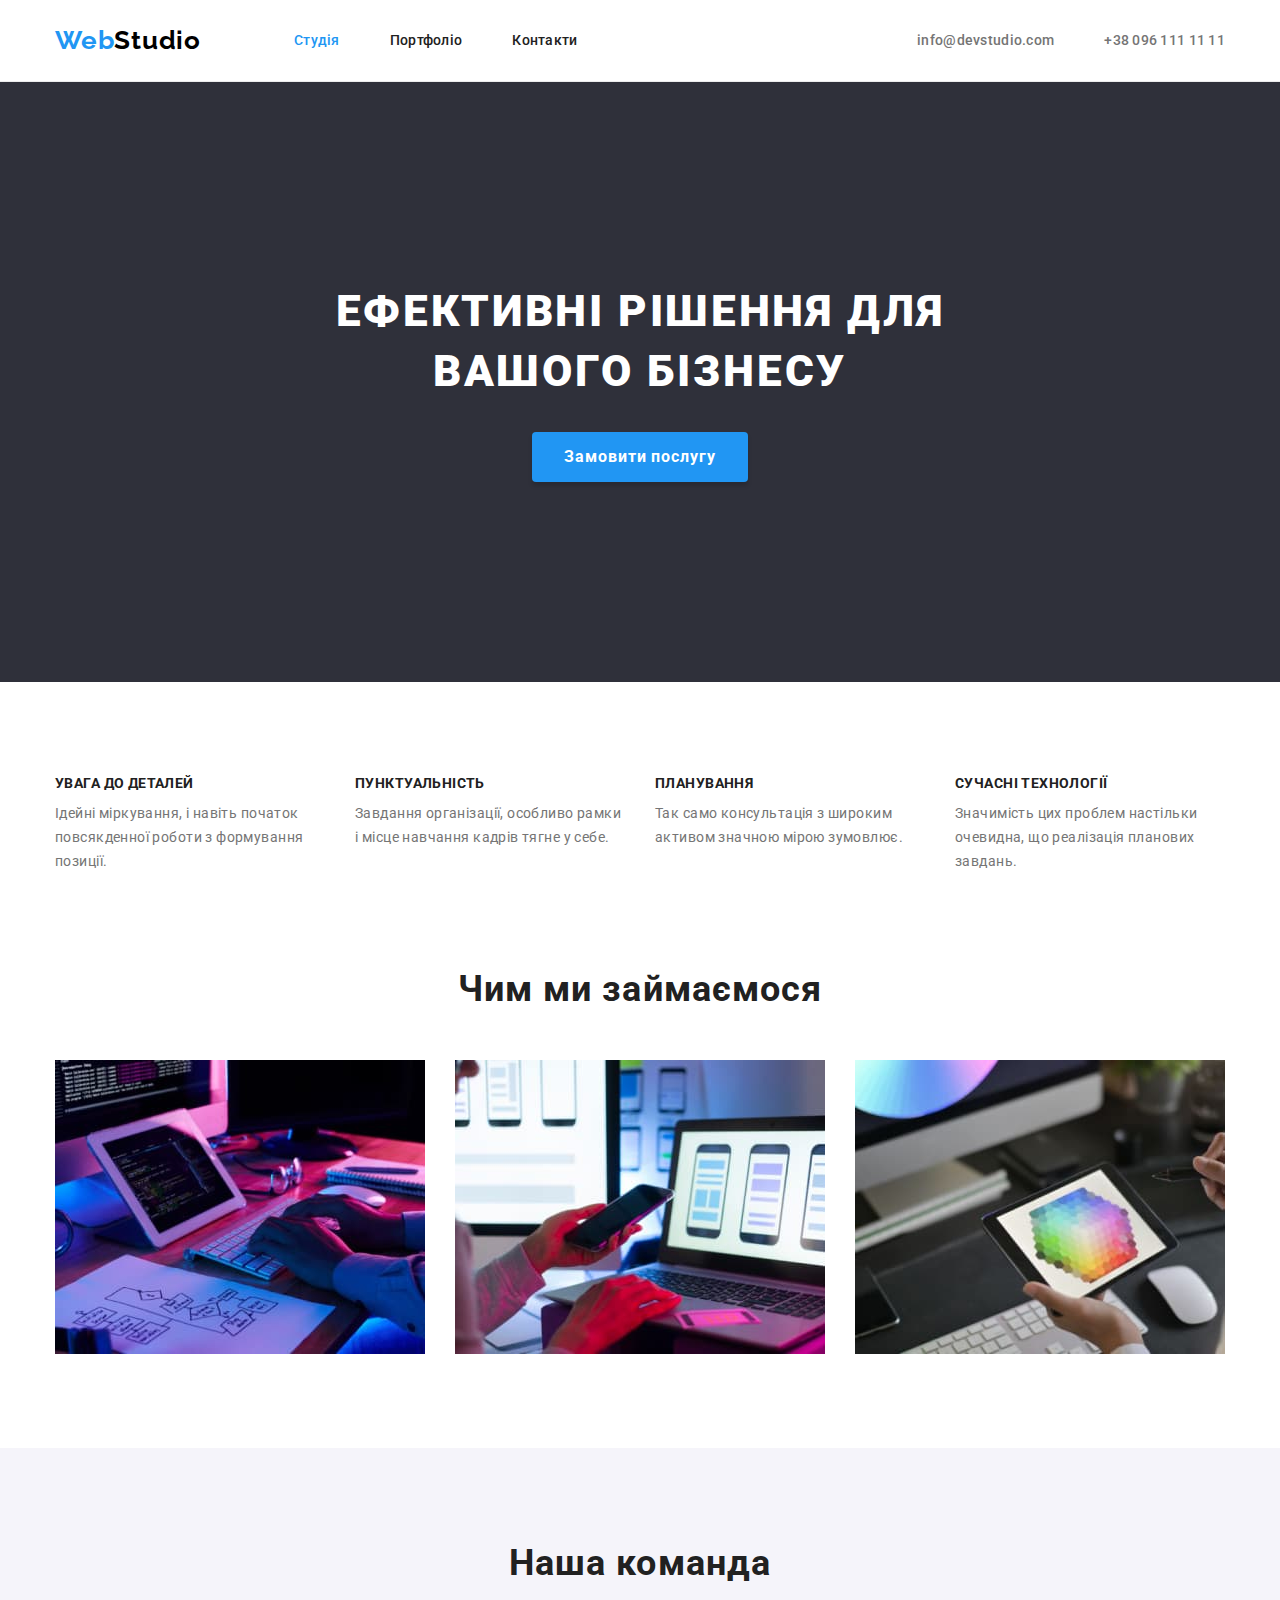
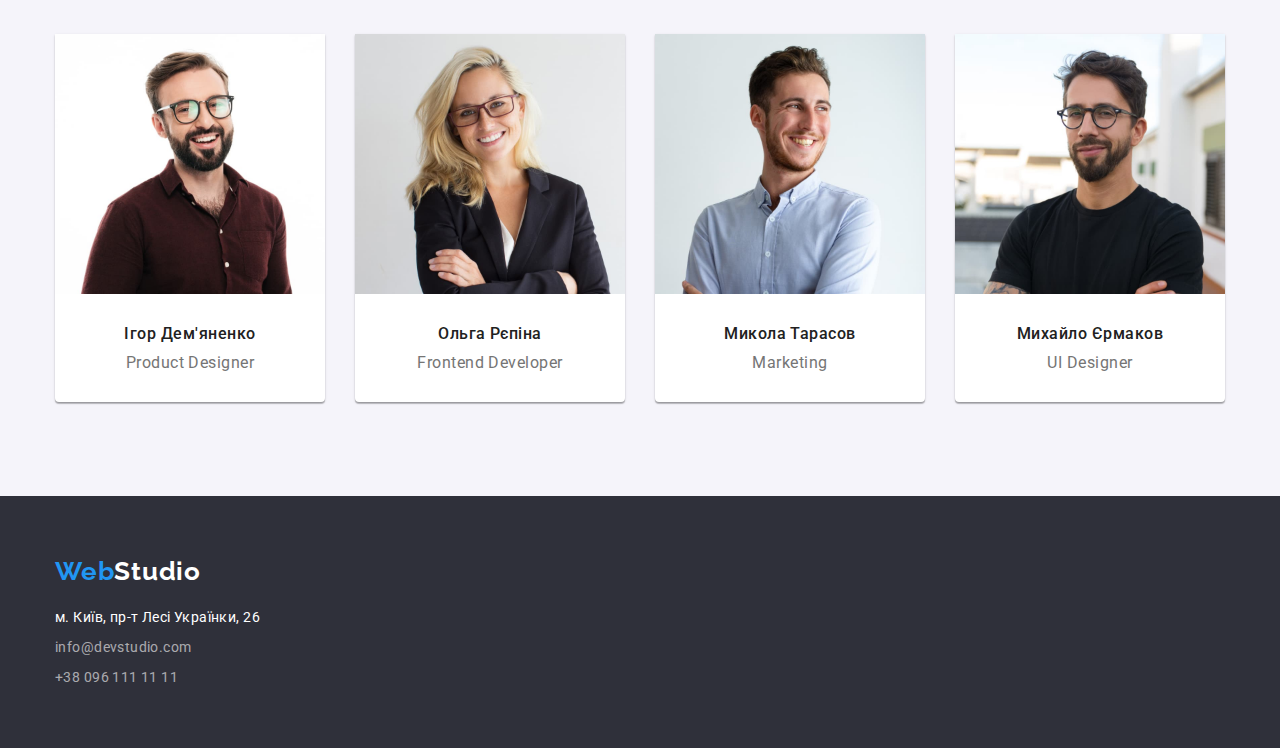
==== commit f1b97f27: "Team card corrected after feedback" ====
--- a/index.html
+++ b/index.html
@@ -91,23 +91,31 @@
                 <ul class="list team-list">
                     <li class="team-card">
                         <img src="./images/ihor.jpg" alt="Фото Ігор Дем'яненко" width="270">
-                        <h3 class="team-member">Ігор Дем'яненко</h3>
-                        <p lang="en" class="team-role">Product Designer</p>
+                        <div class="team-member-role">
+                            <h3 class="team-member">Ігор Дем'яненко</h3>
+                            <p lang="en" class="team-role">Product Designer</p>   
+                        </div>
                     </li>
                     <li class="team-card">
                         <img src="./images/olha.jpg" alt="Фото Ольга Рєпіна" width="270">
-                        <h3 class="team-member">Ольга Рєпіна</h3>
-                        <p lang="en" class="team-role">Frontend Developer</p>
+                        <div class="team-member-role">
+                            <h3 class="team-member">Ольга Рєпіна</h3>
+                            <p lang="en" class="team-role">Frontend Developer</p>
+                        </div>
                     </li>
                     <li class="team-card">
                         <img src="./images/mykola.jpg" alt="Фото Микола Тарасов" width="270">
-                        <h3 class="team-member">Микола Тарасов</h3>
-                        <p lang="en" class="team-role">Marketing</p>
+                        <div class="team-member-role">
+                            <h3 class="team-member">Микола Тарасов</h3>
+                            <p lang="en" class="team-role">Marketing</p>
+                        </div>
                     </li>
                     <li class="team-card">
                         <img src="./images/mykhailo.jpg" alt="Фото Михайло Єрмаков" width="270">
-                        <h3 class="team-member">Михайло Єрмаков</h3>
-                        <p lang="en" class="team-role">UI Designer</p>
+                        <div class="team-member-role">
+                            <h3 class="team-member">Михайло Єрмаков</h3>
+                            <p lang="en" class="team-role">UI Designer</p>
+                        </div>
                     </li>
                 </ul>
             </div>
--- a/css/styles.css
+++ b/css/styles.css
@@ -282,6 +282,13 @@
 
     box-shadow: 0px 1px 3px rgba(0, 0, 0, 0.12), 0px 1px 1px rgba(0, 0, 0, 0.14), 0px 2px 1px rgba(0, 0, 0, 0.2);
     border-radius: 0px 0px 4px 4px;
+
+    background-color: var(--primary-bg-color);
+}
+
+.team-member-role {
+    padding-top: 30px;
+    padding-bottom: 30px;
 }
 
 .team-member {
